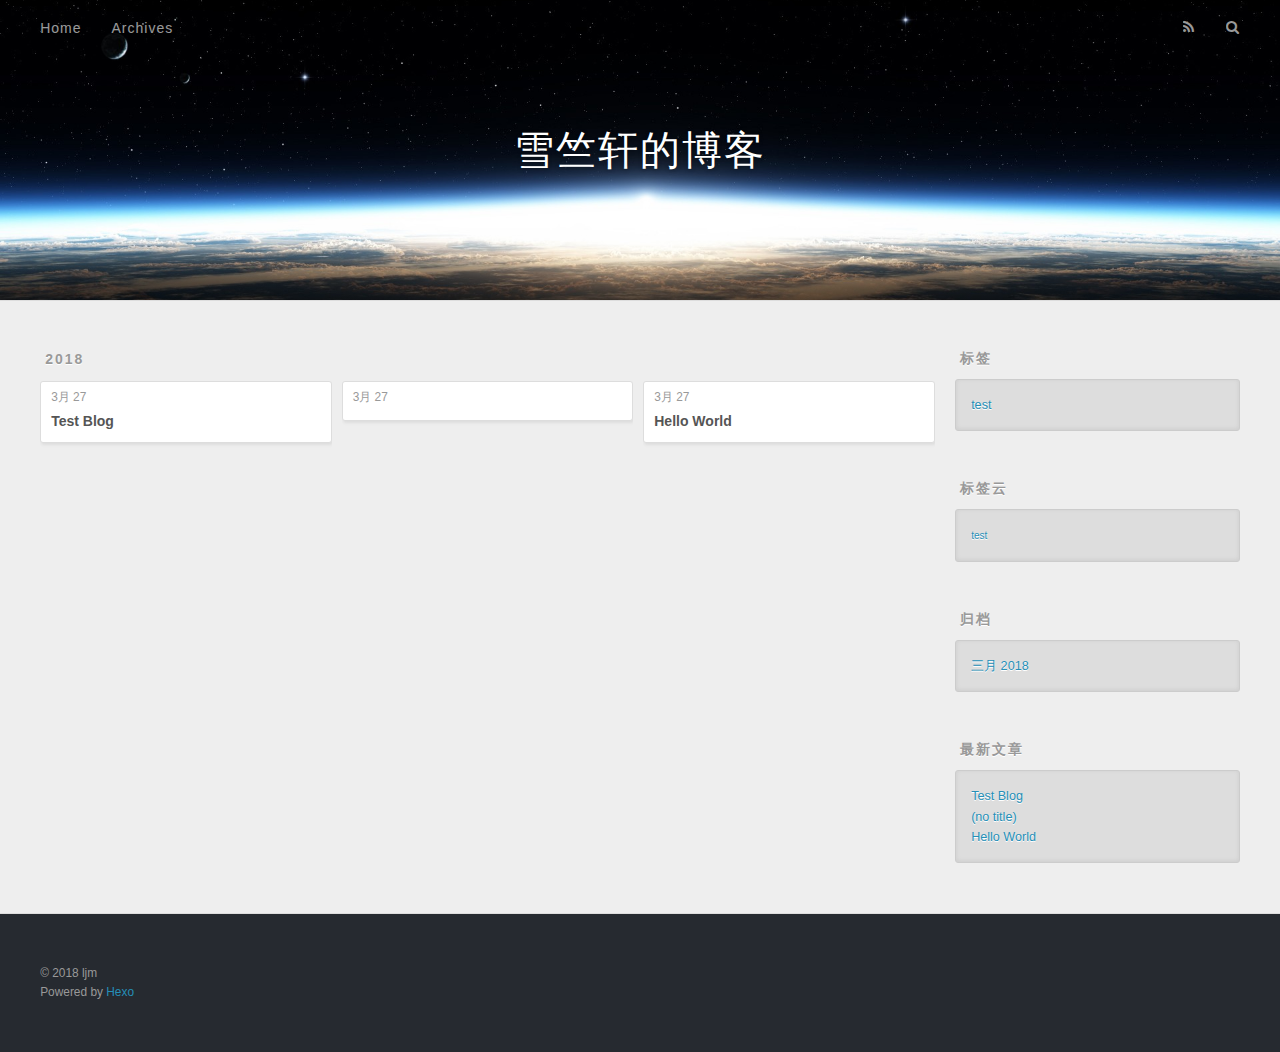
==== archives/index.html @ 61c3f792 "Site updated: 2018-03-27 23:18:01" ====
<!DOCTYPE html>
<html>
<head>
  <meta charset="utf-8">
  

  
  <title>归档 | 雪竺轩的博客</title>
  <meta name="viewport" content="width=device-width, initial-scale=1, maximum-scale=1">
  <meta name="description" content="朝着阳光走，刺眼，确是对的方向。">
<meta property="og:type" content="website">
<meta property="og:title" content="雪竺轩的博客">
<meta property="og:url" content="http://yoursite.com/archives/index.html">
<meta property="og:site_name" content="雪竺轩的博客">
<meta property="og:description" content="朝着阳光走，刺眼，确是对的方向。">
<meta property="og:locale" content="zh-CN">
<meta name="twitter:card" content="summary">
<meta name="twitter:title" content="雪竺轩的博客">
<meta name="twitter:description" content="朝着阳光走，刺眼，确是对的方向。">
  
    <link rel="alternate" href="/atom.xml" title="雪竺轩的博客" type="application/atom+xml">
  
  
    <link rel="icon" href="/favicon.png">
  
  
    <link href="//fonts.googleapis.com/css?family=Source+Code+Pro" rel="stylesheet" type="text/css">
  
  <link rel="stylesheet" href="/css/style.css">
</head>

<body>
  <div id="container">
    <div id="wrap">
      <header id="header">
  <div id="banner"></div>
  <div id="header-outer" class="outer">
    <div id="header-title" class="inner">
      <h1 id="logo-wrap">
        <a href="/" id="logo">雪竺轩的博客</a>
      </h1>
      
    </div>
    <div id="header-inner" class="inner">
      <nav id="main-nav">
        <a id="main-nav-toggle" class="nav-icon"></a>
        
          <a class="main-nav-link" href="/">Home</a>
        
          <a class="main-nav-link" href="/archives">Archives</a>
        
      </nav>
      <nav id="sub-nav">
        
          <a id="nav-rss-link" class="nav-icon" href="/atom.xml" title="RSS Feed"></a>
        
        <a id="nav-search-btn" class="nav-icon" title="搜索"></a>
      </nav>
      <div id="search-form-wrap">
        <form action="//google.com/search" method="get" accept-charset="UTF-8" class="search-form"><input type="search" name="q" class="search-form-input" placeholder="Search"><button type="submit" class="search-form-submit">&#xF002;</button><input type="hidden" name="sitesearch" value="http://yoursite.com"></form>
      </div>
    </div>
  </div>
</header>
      <div class="outer">
        <section id="main">
  
  
    
    
      
      
      <section class="archives-wrap">
        <div class="archive-year-wrap">
          <a href="/archives/2018" class="archive-year">2018</a>
        </div>
        <div class="archives">
    
    <article class="archive-article archive-type-“test">
  <div class="archive-article-inner">
    <header class="archive-article-header">
      <a href="/2018/03/27/Test Blog/" class="archive-article-date">
  <time datetime="2018-03-27T15:13:10.000Z" itemprop="datePublished">3月 27</time>
</a>
      
  
    <h1 itemprop="name">
      <a class="archive-article-title" href="/2018/03/27/Test Blog/">Test Blog</a>
    </h1>
  

    </header>
  </div>
</article>
  
    
    
    <article class="archive-article archive-type-post">
  <div class="archive-article-inner">
    <header class="archive-article-header">
      <a href="/2018/03/27/我的博客/" class="archive-article-date">
  <time datetime="2018-03-27T06:27:47.961Z" itemprop="datePublished">3月 27</time>
</a>
      
    </header>
  </div>
</article>
  
    
    
    <article class="archive-article archive-type-post">
  <div class="archive-article-inner">
    <header class="archive-article-header">
      <a href="/2018/03/27/hello-world/" class="archive-article-date">
  <time datetime="2018-03-27T06:04:50.176Z" itemprop="datePublished">3月 27</time>
</a>
      
  
    <h1 itemprop="name">
      <a class="archive-article-title" href="/2018/03/27/hello-world/">Hello World</a>
    </h1>
  

    </header>
  </div>
</article>
  
  
    </div></section>
  


</section>
        
          <aside id="sidebar">
  
    

  
    
  <div class="widget-wrap">
    <h3 class="widget-title">标签</h3>
    <div class="widget">
      <ul class="tag-list"><li class="tag-list-item"><a class="tag-list-link" href="/tags/test/">test</a></li></ul>
    </div>
  </div>


  
    
  <div class="widget-wrap">
    <h3 class="widget-title">标签云</h3>
    <div class="widget tagcloud">
      <a href="/tags/test/" style="font-size: 10px;">test</a>
    </div>
  </div>

  
    
  <div class="widget-wrap">
    <h3 class="widget-title">归档</h3>
    <div class="widget">
      <ul class="archive-list"><li class="archive-list-item"><a class="archive-list-link" href="/archives/2018/03/">三月 2018</a></li></ul>
    </div>
  </div>


  
    
  <div class="widget-wrap">
    <h3 class="widget-title">最新文章</h3>
    <div class="widget">
      <ul>
        
          <li>
            <a href="/2018/03/27/Test Blog/">Test Blog</a>
          </li>
        
          <li>
            <a href="/2018/03/27/我的博客/">(no title)</a>
          </li>
        
          <li>
            <a href="/2018/03/27/hello-world/">Hello World</a>
          </li>
        
      </ul>
    </div>
  </div>

  
</aside>
        
      </div>
      <footer id="footer">
  
  <div class="outer">
    <div id="footer-info" class="inner">
      &copy; 2018 ljm<br>
      Powered by <a href="http://hexo.io/" target="_blank">Hexo</a>
    </div>
  </div>
</footer>
    </div>
    <nav id="mobile-nav">
  
    <a href="/" class="mobile-nav-link">Home</a>
  
    <a href="/archives" class="mobile-nav-link">Archives</a>
  
</nav>
    

<script src="//ajax.googleapis.com/ajax/libs/jquery/2.0.3/jquery.min.js"></script>


  <link rel="stylesheet" href="/fancybox/jquery.fancybox.css">
  <script src="/fancybox/jquery.fancybox.pack.js"></script>


<script src="/js/script.js"></script>



  </div>
</body>
</html>
---- css/style.css ----
body {
  width: 100%;
}
body:before,
body:after {
  content: "";
  display: table;
}
body:after {
  clear: both;
}
html,
body,
div,
span,
applet,
object,
iframe,
h1,
h2,
h3,
h4,
h5,
h6,
p,
blockquote,
pre,
a,
abbr,
acronym,
address,
big,
cite,
code,
del,
dfn,
em,
img,
ins,
kbd,
q,
s,
samp,
small,
strike,
strong,
sub,
sup,
tt,
var,
dl,
dt,
dd,
ol,
ul,
li,
fieldset,
form,
label,
legend,
table,
caption,
tbody,
tfoot,
thead,
tr,
th,
td {
  margin: 0;
  padding: 0;
  border: 0;
  outline: 0;
  font-weight: inherit;
  font-style: inherit;
  font-family: inherit;
  font-size: 100%;
  vertical-align: baseline;
}
body {
  line-height: 1;
  color: #000;
  background: #fff;
}
ol,
ul {
  list-style: none;
}
table {
  border-collapse: separate;
  border-spacing: 0;
  vertical-align: middle;
}
caption,
th,
td {
  text-align: left;
  font-weight: normal;
  vertical-align: middle;
}
a img {
  border: none;
}
input,
button {
  margin: 0;
  padding: 0;
}
input::-moz-focus-inner,
button::-moz-focus-inner {
  border: 0;
  padding: 0;
}
@font-face {
  font-family: FontAwesome;
  font-style: normal;
  font-weight: normal;
  src: url("fonts/fontawesome-webfont.eot?v=#4.0.3");
  src: url("fonts/fontawesome-webfont.eot?#iefix&v=#4.0.3") format("embedded-opentype"), url("fonts/fontawesome-webfont.woff?v=#4.0.3") format("woff"), url("fonts/fontawesome-webfont.ttf?v=#4.0.3") format("truetype"), url("fonts/fontawesome-webfont.svg#fontawesomeregular?v=#4.0.3") format("svg");
}
html,
body,
#container {
  height: 100%;
}
body {
  background: #eee;
  font: 14px -apple-system, BlinkMacSystemFont, "Segoe UI", "Roboto", "Oxygen", "Ubuntu", "Cantarell", "Fira Sans", "Droid Sans", "Helvetica Neue", sans-serif;
  -webkit-text-size-adjust: 100%;
}
.outer {
  max-width: 1220px;
  margin: 0 auto;
  padding: 0 20px;
}
.outer:before,
.outer:after {
  content: "";
  display: table;
}
.outer:after {
  clear: both;
}
.inner {
  display: inline;
  float: left;
  width: 98.33333333333333%;
  margin: 0 0.833333333333333%;
}
.left,
.alignleft {
  float: left;
}
.right,
.alignright {
  float: right;
}
.clear {
  clear: both;
}
#container {
  position: relative;
}
.mobile-nav-on {
  overflow: hidden;
}
#wrap {
  height: 100%;
  width: 100%;
  position: absolute;
  top: 0;
  left: 0;
  -webkit-transition: 0.2s ease-out;
  -moz-transition: 0.2s ease-out;
  -ms-transition: 0.2s ease-out;
  transition: 0.2s ease-out;
  z-index: 1;
  background: #eee;
}
.mobile-nav-on #wrap {
  left: 280px;
}
@media screen and (min-width: 768px) {
  #main {
    display: inline;
    float: left;
    width: 73.33333333333333%;
    margin: 0 0.833333333333333%;
  }
}
.article-date,
.article-category-link,
.archive-year,
.widget-title {
  text-decoration: none;
  text-transform: uppercase;
  letter-spacing: 2px;
  color: #999;
  margin-bottom: 1em;
  margin-left: 5px;
  line-height: 1em;
  text-shadow: 0 1px #fff;
  font-weight: bold;
}
.article-inner,
.archive-article-inner {
  background: #fff;
  -webkit-box-shadow: 1px 2px 3px #ddd;
  box-shadow: 1px 2px 3px #ddd;
  border: 1px solid #ddd;
  border-radius: 3px;
}
.article-entry h1,
.widget h1 {
  font-size: 2em;
}
.article-entry h2,
.widget h2 {
  font-size: 1.5em;
}
.article-entry h3,
.widget h3 {
  font-size: 1.3em;
}
.article-entry h4,
.widget h4 {
  font-size: 1.2em;
}
.article-entry h5,
.widget h5 {
  font-size: 1em;
}
.article-entry h6,
.widget h6 {
  font-size: 1em;
  color: #999;
}
.article-entry hr,
.widget hr {
  border: 1px dashed #ddd;
}
.article-entry strong,
.widget strong {
  font-weight: bold;
}
.article-entry em,
.widget em,
.article-entry cite,
.widget cite {
  font-style: italic;
}
.article-entry sup,
.widget sup,
.article-entry sub,
.widget sub {
  font-size: 0.75em;
  line-height: 0;
  position: relative;
  vertical-align: baseline;
}
.article-entry sup,
.widget sup {
  top: -0.5em;
}
.article-entry sub,
.widget sub {
  bottom: -0.2em;
}
.article-entry small,
.widget small {
  font-size: 0.85em;
}
.article-entry acronym,
.widget acronym,
.article-entry abbr,
.widget abbr {
  border-bottom: 1px dotted;
}
.article-entry ul,
.widget ul,
.article-entry ol,
.widget ol,
.article-entry dl,
.widget dl {
  margin: 0 20px;
  line-height: 1.6em;
}
.article-entry ul ul,
.widget ul ul,
.article-entry ol ul,
.widget ol ul,
.article-entry ul ol,
.widget ul ol,
.article-entry ol ol,
.widget ol ol {
  margin-top: 0;
  margin-bottom: 0;
}
.article-entry ul,
.widget ul {
  list-style: disc;
}
.article-entry ol,
.widget ol {
  list-style: decimal;
}
.article-entry dt,
.widget dt {
  font-weight: bold;
}
#header {
  height: 300px;
  position: relative;
  border-bottom: 1px solid #ddd;
}
#header:before,
#header:after {
  content: "";
  position: absolute;
  left: 0;
  right: 0;
  height: 40px;
}
#header:before {
  top: 0;
  background: -webkit-linear-gradient(rgba(0,0,0,0.2), transparent);
  background: -moz-linear-gradient(rgba(0,0,0,0.2), transparent);
  background: -ms-linear-gradient(rgba(0,0,0,0.2), transparent);
  background: linear-gradient(rgba(0,0,0,0.2), transparent);
}
#header:after {
  bottom: 0;
  background: -webkit-linear-gradient(transparent, rgba(0,0,0,0.2));
  background: -moz-linear-gradient(transparent, rgba(0,0,0,0.2));
  background: -ms-linear-gradient(transparent, rgba(0,0,0,0.2));
  background: linear-gradient(transparent, rgba(0,0,0,0.2));
}
#header-outer {
  height: 100%;
  position: relative;
}
#header-inner {
  position: relative;
  overflow: hidden;
}
#banner {
  position: absolute;
  top: 0;
  left: 0;
  width: 100%;
  height: 100%;
  background: url("images/banner.jpg") center #000;
  -webkit-background-size: cover;
  -moz-background-size: cover;
  background-size: cover;
  z-index: -1;
}
#header-title {
  text-align: center;
  height: 40px;
  position: absolute;
  top: 50%;
  left: 0;
  margin-top: -20px;
}
#logo,
#subtitle {
  text-decoration: none;
  color: #fff;
  font-weight: 300;
  text-shadow: 0 1px 4px rgba(0,0,0,0.3);
}
#logo {
  font-size: 40px;
  line-height: 40px;
  letter-spacing: 2px;
}
#subtitle {
  font-size: 16px;
  line-height: 16px;
  letter-spacing: 1px;
}
#subtitle-wrap {
  margin-top: 16px;
}
#main-nav {
  float: left;
  margin-left: -15px;
}
.nav-icon,
.main-nav-link {
  float: left;
  color: #fff;
  opacity: 0.6;
  text-decoration: none;
  text-shadow: 0 1px rgba(0,0,0,0.2);
  -webkit-transition: opacity 0.2s;
  -moz-transition: opacity 0.2s;
  -ms-transition: opacity 0.2s;
  transition: opacity 0.2s;
  display: block;
  padding: 20px 15px;
}
.nav-icon:hover,
.main-nav-link:hover {
  opacity: 1;
}
.nav-icon {
  font-family: FontAwesome;
  text-align: center;
  font-size: 14px;
  width: 14px;
  height: 14px;
  padding: 20px 15px;
  position: relative;
  cursor: pointer;
}
.main-nav-link {
  font-weight: 300;
  letter-spacing: 1px;
}
@media screen and (max-width: 479px) {
  .main-nav-link {
    display: none;
  }
}
#main-nav-toggle {
  display: none;
}
#main-nav-toggle:before {
  content: "\f0c9";
}
@media screen and (max-width: 479px) {
  #main-nav-toggle {
    display: block;
  }
}
#sub-nav {
  float: right;
  margin-right: -15px;
}
#nav-rss-link:before {
  content: "\f09e";
}
#nav-search-btn:before {
  content: "\f002";
}
#search-form-wrap {
  position: absolute;
  top: 15px;
  width: 150px;
  height: 30px;
  right: -150px;
  opacity: 0;
  -webkit-transition: 0.2s ease-out;
  -moz-transition: 0.2s ease-out;
  -ms-transition: 0.2s ease-out;
  transition: 0.2s ease-out;
}
#search-form-wrap.on {
  opacity: 1;
  right: 0;
}
@media screen and (max-width: 479px) {
  #search-form-wrap {
    width: 100%;
    right: -100%;
  }
}
.search-form {
  position: absolute;
  top: 0;
  left: 0;
  right: 0;
  background: #fff;
  padding: 5px 15px;
  border-radius: 15px;
  -webkit-box-shadow: 0 0 10px rgba(0,0,0,0.3);
  box-shadow: 0 0 10px rgba(0,0,0,0.3);
}
.search-form-input {
  border: none;
  background: none;
  color: #555;
  width: 100%;
  font: 13px -apple-system, BlinkMacSystemFont, "Segoe UI", "Roboto", "Oxygen", "Ubuntu", "Cantarell", "Fira Sans", "Droid Sans", "Helvetica Neue", sans-serif;
  outline: none;
}
.search-form-input::-webkit-search-results-decoration,
.search-form-input::-webkit-search-cancel-button {
  -webkit-appearance: none;
}
.search-form-submit {
  position: absolute;
  top: 50%;
  right: 10px;
  margin-top: -7px;
  font: 13px FontAwesome;
  border: none;
  background: none;
  color: #bbb;
  cursor: pointer;
}
.search-form-submit:hover,
.search-form-submit:focus {
  color: #777;
}
.article {
  margin: 50px 0;
}
.article-inner {
  overflow: hidden;
}
.article-meta:before,
.article-meta:after {
  content: "";
  display: table;
}
.article-meta:after {
  clear: both;
}
.article-date {
  float: left;
}
.article-category {
  float: left;
  line-height: 1em;
  color: #ccc;
  text-shadow: 0 1px #fff;
  margin-left: 8px;
}
.article-category:before {
  content: "\2022";
}
.article-category-link {
  margin: 0 12px 1em;
}
.article-header {
  padding: 20px 20px 0;
}
.article-title {
  text-decoration: none;
  font-size: 2em;
  font-weight: bold;
  color: #555;
  line-height: 1.1em;
  -webkit-transition: color 0.2s;
  -moz-transition: color 0.2s;
  -ms-transition: color 0.2s;
  transition: color 0.2s;
}
a.article-title:hover {
  color: #258fb8;
}
.article-entry {
  color: #555;
  padding: 0 20px;
}
.article-entry:before,
.article-entry:after {
  content: "";
  display: table;
}
.article-entry:after {
  clear: both;
}
.article-entry p,
.article-entry table {
  line-height: 1.6em;
  margin: 1.6em 0;
}
.article-entry h1,
.article-entry h2,
.article-entry h3,
.article-entry h4,
.article-entry h5,
.article-entry h6 {
  font-weight: bold;
}
.article-entry h1,
.article-entry h2,
.article-entry h3,
.article-entry h4,
.article-entry h5,
.article-entry h6 {
  line-height: 1.1em;
  margin: 1.1em 0;
}
.article-entry a {
  color: #258fb8;
  text-decoration: none;
}
.article-entry a:hover {
  text-decoration: underline;
}
.article-entry ul,
.article-entry ol,
.article-entry dl {
  margin-top: 1.6em;
  margin-bottom: 1.6em;
}
.article-entry img,
.article-entry video {
  max-width: 100%;
  height: auto;
  display: block;
  margin: auto;
}
.article-entry iframe {
  border: none;
}
.article-entry table {
  width: 100%;
  border-collapse: collapse;
  border-spacing: 0;
}
.article-entry th {
  font-weight: bold;
  border-bottom: 3px solid #ddd;
  padding-bottom: 0.5em;
}
.article-entry td {
  border-bottom: 1px solid #ddd;
  padding: 10px 0;
}
.article-entry blockquote {
  font-family: Georgia, "Times New Roman", serif;
  font-size: 1.4em;
  margin: 1.6em 20px;
  text-align: center;
}
.article-entry blockquote footer {
  font-size: 14px;
  margin: 1.6em 0;
  font-family: -apple-system, BlinkMacSystemFont, "Segoe UI", "Roboto", "Oxygen", "Ubuntu", "Cantarell", "Fira Sans", "Droid Sans", "Helvetica Neue", sans-serif;
}
.article-entry blockquote footer cite:before {
  content: "—";
  padding: 0 0.5em;
}
.article-entry .pullquote {
  text-align: left;
  width: 45%;
  margin: 0;
}
.article-entry .pullquote.left {
  margin-left: 0.5em;
  margin-right: 1em;
}
.article-entry .pullquote.right {
  margin-right: 0.5em;
  margin-left: 1em;
}
.article-entry .caption {
  color: #999;
  display: block;
  font-size: 0.9em;
  margin-top: 0.5em;
  position: relative;
  text-align: center;
}
.article-entry .video-container {
  position: relative;
  padding-top: 56.25%;
  height: 0;
  overflow: hidden;
}
.article-entry .video-container iframe,
.article-entry .video-container object,
.article-entry .video-container embed {
  position: absolute;
  top: 0;
  left: 0;
  width: 100%;
  height: 100%;
  margin-top: 0;
}
.article-more-link a {
  display: inline-block;
  line-height: 1em;
  padding: 6px 15px;
  border-radius: 15px;
  background: #eee;
  color: #999;
  text-shadow: 0 1px #fff;
  text-decoration: none;
}
.article-more-link a:hover {
  background: #258fb8;
  color: #fff;
  text-decoration: none;
  text-shadow: 0 1px #1e7293;
}
.article-footer {
  font-size: 0.85em;
  line-height: 1.6em;
  border-top: 1px solid #ddd;
  padding-top: 1.6em;
  margin: 0 20px 20px;
}
.article-footer:before,
.article-footer:after {
  content: "";
  display: table;
}
.article-footer:after {
  clear: both;
}
.article-footer a {
  color: #999;
  text-decoration: none;
}
.article-footer a:hover {
  color: #555;
}
.article-tag-list-item {
  float: left;
  margin-right: 10px;
}
.article-tag-list-link:before {
  content: "#";
}
.article-comment-link {
  float: right;
}
.article-comment-link:before {
  content: "\f075";
  font-family: FontAwesome;
  padding-right: 8px;
}
.article-share-link {
  cursor: pointer;
  float: right;
  margin-left: 20px;
}
.article-share-link:before {
  content: "\f064";
  font-family: FontAwesome;
  padding-right: 6px;
}
#article-nav {
  position: relative;
}
#article-nav:before,
#article-nav:after {
  content: "";
  display: table;
}
#article-nav:after {
  clear: both;
}
@media screen and (min-width: 768px) {
  #article-nav {
    margin: 50px 0;
  }
  #article-nav:before {
    width: 8px;
    height: 8px;
    position: absolute;
    top: 50%;
    left: 50%;
    margin-top: -4px;
    margin-left: -4px;
    content: "";
    border-radius: 50%;
    background: #ddd;
    -webkit-box-shadow: 0 1px 2px #fff;
    box-shadow: 0 1px 2px #fff;
  }
}
.article-nav-link-wrap {
  text-decoration: none;
  text-shadow: 0 1px #fff;
  color: #999;
  -webkit-box-sizing: border-box;
  -moz-box-sizing: border-box;
  box-sizing: border-box;
  margin-top: 50px;
  text-align: center;
  display: block;
}
.article-nav-link-wrap:hover {
  color: #555;
}
@media screen and (min-width: 768px) {
  .article-nav-link-wrap {
    width: 50%;
    margin-top: 0;
  }
}
@media screen and (min-width: 768px) {
  #article-nav-newer {
    float: left;
    text-align: right;
    padding-right: 20px;
  }
}
@media screen and (min-width: 768px) {
  #article-nav-older {
    float: right;
    text-align: left;
    padding-left: 20px;
  }
}
.article-nav-caption {
  text-transform: uppercase;
  letter-spacing: 2px;
  color: #ddd;
  line-height: 1em;
  font-weight: bold;
}
#article-nav-newer .article-nav-caption {
  margin-right: -2px;
}
.article-nav-title {
  font-size: 0.85em;
  line-height: 1.6em;
  margin-top: 0.5em;
}
.article-share-box {
  position: absolute;
  display: none;
  background: #fff;
  -webkit-box-shadow: 1px 2px 10px rgba(0,0,0,0.2);
  box-shadow: 1px 2px 10px rgba(0,0,0,0.2);
  border-radius: 3px;
  margin-left: -145px;
  overflow: hidden;
  z-index: 1;
}
.article-share-box.on {
  display: block;
}
.article-share-input {
  width: 100%;
  background: none;
  -webkit-box-sizing: border-box;
  -moz-box-sizing: border-box;
  box-sizing: border-box;
  font: 14px -apple-system, BlinkMacSystemFont, "Segoe UI", "Roboto", "Oxygen", "Ubuntu", "Cantarell", "Fira Sans", "Droid Sans", "Helvetica Neue", sans-serif;
  padding: 0 15px;
  color: #555;
  outline: none;
  border: 1px solid #ddd;
  border-radius: 3px 3px 0 0;
  height: 36px;
  line-height: 36px;
}
.article-share-links {
  background: #eee;
}
.article-share-links:before,
.article-share-links:after {
  content: "";
  display: table;
}
.article-share-links:after {
  clear: both;
}
.article-share-twitter,
.article-share-facebook,
.article-share-pinterest,
.article-share-google {
  width: 50px;
  height: 36px;
  display: block;
  float: left;
  position: relative;
  color: #999;
  text-shadow: 0 1px #fff;
}
.article-share-twitter:before,
.article-share-facebook:before,
.article-share-pinterest:before,
.article-share-google:before {
  font-size: 20px;
  font-family: FontAwesome;
  width: 20px;
  height: 20px;
  position: absolute;
  top: 50%;
  left: 50%;
  margin-top: -10px;
  margin-left: -10px;
  text-align: center;
}
.article-share-twitter:hover,
.article-share-facebook:hover,
.article-share-pinterest:hover,
.article-share-google:hover {
  color: #fff;
}
.article-share-twitter:before {
  content: "\f099";
}
.article-share-twitter:hover {
  background: #00aced;
  text-shadow: 0 1px #008abe;
}
.article-share-facebook:before {
  content: "\f09a";
}
.article-share-facebook:hover {
  background: #3b5998;
  text-shadow: 0 1px #2f477a;
}
.article-share-pinterest:before {
  content: "\f0d2";
}
.article-share-pinterest:hover {
  background: #cb2027;
  text-shadow: 0 1px #a21a1f;
}
.article-share-google:before {
  content: "\f0d5";
}
.article-share-google:hover {
  background: #dd4b39;
  text-shadow: 0 1px #be3221;
}
.article-gallery {
  background: #000;
  position: relative;
}
.article-gallery-photos {
  position: relative;
  overflow: hidden;
}
.article-gallery-img {
  display: none;
  max-width: 100%;
}
.article-gallery-img:first-child {
  display: block;
}
.article-gallery-img.loaded {
  position: absolute;
  display: block;
}
.article-gallery-img img {
  display: block;
  max-width: 100%;
  margin: 0 auto;
}
#comments {
  background: #fff;
  -webkit-box-shadow: 1px 2px 3px #ddd;
  box-shadow: 1px 2px 3px #ddd;
  padding: 20px;
  border: 1px solid #ddd;
  border-radius: 3px;
  margin: 50px 0;
}
#comments a {
  color: #258fb8;
}
.archives-wrap {
  margin: 50px 0;
}
.archives:before,
.archives:after {
  content: "";
  display: table;
}
.archives:after {
  clear: both;
}
.archive-year-wrap {
  margin-bottom: 1em;
}
.archives {
  -webkit-column-gap: 10px;
  -moz-column-gap: 10px;
  column-gap: 10px;
}
@media screen and (min-width: 480px) and (max-width: 767px) {
  .archives {
    -webkit-column-count: 2;
    -moz-column-count: 2;
    column-count: 2;
  }
}
@media screen and (min-width: 768px) {
  .archives {
    -webkit-column-count: 3;
    -moz-column-count: 3;
    column-count: 3;
  }
}
.archive-article {
  -webkit-column-break-inside: avoid;
  page-break-inside: avoid;
  overflow: hidden;
  break-inside: avoid-column;
}
.archive-article-inner {
  padding: 10px;
  margin-bottom: 15px;
}
.archive-article-title {
  text-decoration: none;
  font-weight: bold;
  color: #555;
  -webkit-transition: color 0.2s;
  -moz-transition: color 0.2s;
  -ms-transition: color 0.2s;
  transition: color 0.2s;
  line-height: 1.6em;
}
.archive-article-title:hover {
  color: #258fb8;
}
.archive-article-footer {
  margin-top: 1em;
}
.archive-article-date {
  color: #999;
  text-decoration: none;
  font-size: 0.85em;
  line-height: 1em;
  margin-bottom: 0.5em;
  display: block;
}
#page-nav {
  margin: 50px auto;
  background: #fff;
  -webkit-box-shadow: 1px 2px 3px #ddd;
  box-shadow: 1px 2px 3px #ddd;
  border: 1px solid #ddd;
  border-radius: 3px;
  text-align: center;
  color: #999;
  overflow: hidden;
}
#page-nav:before,
#page-nav:after {
  content: "";
  display: table;
}
#page-nav:after {
  clear: both;
}
#page-nav a,
#page-nav span {
  padding: 10px 20px;
  line-height: 1;
  height: 2ex;
}
#page-nav a {
  color: #999;
  text-decoration: none;
}
#page-nav a:hover {
  background: #999;
  color: #fff;
}
#page-nav .prev {
  float: left;
}
#page-nav .next {
  float: right;
}
#page-nav .page-number {
  display: inline-block;
}
@media screen and (max-width: 479px) {
  #page-nav .page-number {
    display: none;
  }
}
#page-nav .current {
  color: #555;
  font-weight: bold;
}
#page-nav .space {
  color: #ddd;
}
#footer {
  background: #262a30;
  padding: 50px 0;
  border-top: 1px solid #ddd;
  color: #999;
}
#footer a {
  color: #258fb8;
  text-decoration: none;
}
#footer a:hover {
  text-decoration: underline;
}
#footer-info {
  line-height: 1.6em;
  font-size: 0.85em;
}
.article-entry pre,
.article-entry .highlight {
  background: #2d2d2d;
  margin: 0 -20px;
  padding: 15px 20px;
  border-style: solid;
  border-color: #ddd;
  border-width: 1px 0;
  overflow: auto;
  color: #ccc;
  line-height: 22.400000000000002px;
}
.article-entry .highlight .gutter pre,
.article-entry .gist .gist-file .gist-data .line-numbers {
  color: #666;
  font-size: 0.85em;
}
.article-entry pre,
.article-entry code {
  font-family: "Source Code Pro", Consolas, Monaco, Menlo, Consolas, monospace;
}
.article-entry code {
  background: #eee;
  text-shadow: 0 1px #fff;
  padding: 0 0.3em;
}
.article-entry pre code {
  background: none;
  text-shadow: none;
  padding: 0;
}
.article-entry .highlight pre {
  border: none;
  margin: 0;
  padding: 0;
}
.article-entry .highlight table {
  margin: 0;
  width: auto;
}
.article-entry .highlight td {
  border: none;
  padding: 0;
}
.article-entry .highlight figcaption {
  font-size: 0.85em;
  color: #999;
  line-height: 1em;
  margin-bottom: 1em;
}
.article-entry .highlight figcaption:before,
.article-entry .highlight figcaption:after {
  content: "";
  display: table;
}
.article-entry .highlight figcaption:after {
  clear: both;
}
.article-entry .highlight figcaption a {
  float: right;
}
.article-entry .highlight .gutter pre {
  text-align: right;
  padding-right: 20px;
}
.article-entry .highlight .line {
  height: 22.400000000000002px;
}
.article-entry .highlight .line.marked {
  background: #515151;
}
.article-entry .gist {
  margin: 0 -20px;
  border-style: solid;
  border-color: #ddd;
  border-width: 1px 0;
  background: #2d2d2d;
  padding: 15px 20px 15px 0;
}
.article-entry .gist .gist-file {
  border: none;
  font-family: "Source Code Pro", Consolas, Monaco, Menlo, Consolas, monospace;
  margin: 0;
}
.article-entry .gist .gist-file .gist-data {
  background: none;
  border: none;
}
.article-entry .gist .gist-file .gist-data .line-numbers {
  background: none;
  border: none;
  padding: 0 20px 0 0;
}
.article-entry .gist .gist-file .gist-data .line-data {
  padding: 0 !important;
}
.article-entry .gist .gist-file .highlight {
  margin: 0;
  padding: 0;
  border: none;
}
.article-entry .gist .gist-file .gist-meta {
  background: #2d2d2d;
  color: #999;
  font: 0.85em -apple-system, BlinkMacSystemFont, "Segoe UI", "Roboto", "Oxygen", "Ubuntu", "Cantarell", "Fira Sans", "Droid Sans", "Helvetica Neue", sans-serif;
  text-shadow: 0 0;
  padding: 0;
  margin-top: 1em;
  margin-left: 20px;
}
.article-entry .gist .gist-file .gist-meta a {
  color: #258fb8;
  font-weight: normal;
}
.article-entry .gist .gist-file .gist-meta a:hover {
  text-decoration: underline;
}
pre .comment,
pre .title {
  color: #999;
}
pre .variable,
pre .attribute,
pre .tag,
pre .regexp,
pre .ruby .constant,
pre .xml .tag .title,
pre .xml .pi,
pre .xml .doctype,
pre .html .doctype,
pre .css .id,
pre .css .class,
pre .css .pseudo {
  color: #f2777a;
}
pre .number,
pre .preprocessor,
pre .built_in,
pre .literal,
pre .params,
pre .constant {
  color: #f99157;
}
pre .class,
pre .ruby .class .title,
pre .css .rules .attribute {
  color: #9c9;
}
pre .string,
pre .value,
pre .inheritance,
pre .header,
pre .ruby .symbol,
pre .xml .cdata {
  color: #9c9;
}
pre .css .hexcolor {
  color: #6cc;
}
pre .function,
pre .python .decorator,
pre .python .title,
pre .ruby .function .title,
pre .ruby .title .keyword,
pre .perl .sub,
pre .javascript .title,
pre .coffeescript .title {
  color: #69c;
}
pre .keyword,
pre .javascript .function {
  color: #c9c;
}
@media screen and (max-width: 479px) {
  #mobile-nav {
    position: absolute;
    top: 0;
    left: 0;
    width: 280px;
    height: 100%;
    background: #191919;
    border-right: 1px solid #fff;
  }
}
@media screen and (max-width: 479px) {
  .mobile-nav-link {
    display: block;
    color: #999;
    text-decoration: none;
    padding: 15px 20px;
    font-weight: bold;
  }
  .mobile-nav-link:hover {
    color: #fff;
  }
}
@media screen and (min-width: 768px) {
  #sidebar {
    display: inline;
    float: left;
    width: 23.333333333333332%;
    margin: 0 0.833333333333333%;
  }
}
.widget-wrap {
  margin: 50px 0;
}
.widget {
  color: #777;
  text-shadow: 0 1px #fff;
  background: #ddd;
  -webkit-box-shadow: 0 -1px 4px #ccc inset;
  box-shadow: 0 -1px 4px #ccc inset;
  border: 1px solid #ccc;
  padding: 15px;
  border-radius: 3px;
}
.widget a {
  color: #258fb8;
  text-decoration: none;
}
.widget a:hover {
  text-decoration: underline;
}
.widget ul ul,
.widget ol ul,
.widget dl ul,
.widget ul ol,
.widget ol ol,
.widget dl ol,
.widget ul dl,
.widget ol dl,
.widget dl dl {
  margin-left: 15px;
  list-style: disc;
}
.widget {
  line-height: 1.6em;
  word-wrap: break-word;
  font-size: 0.9em;
}
.widget ul,
.widget ol {
  list-style: none;
  margin: 0;
}
.widget ul ul,
.widget ol ul,
.widget ul ol,
.widget ol ol {
  margin: 0 20px;
}
.widget ul ul,
.widget ol ul {
  list-style: disc;
}
.widget ul ol,
.widget ol ol {
  list-style: decimal;
}
.category-list-count,
.tag-list-count,
.archive-list-count {
  padding-left: 5px;
  color: #999;
  font-size: 0.85em;
}
.category-list-count:before,
.tag-list-count:before,
.archive-list-count:before {
  content: "(";
}
.category-list-count:after,
.tag-list-count:after,
.archive-list-count:after {
  content: ")";
}
.tagcloud a {
  margin-right: 5px;
  display: inline-block;
}
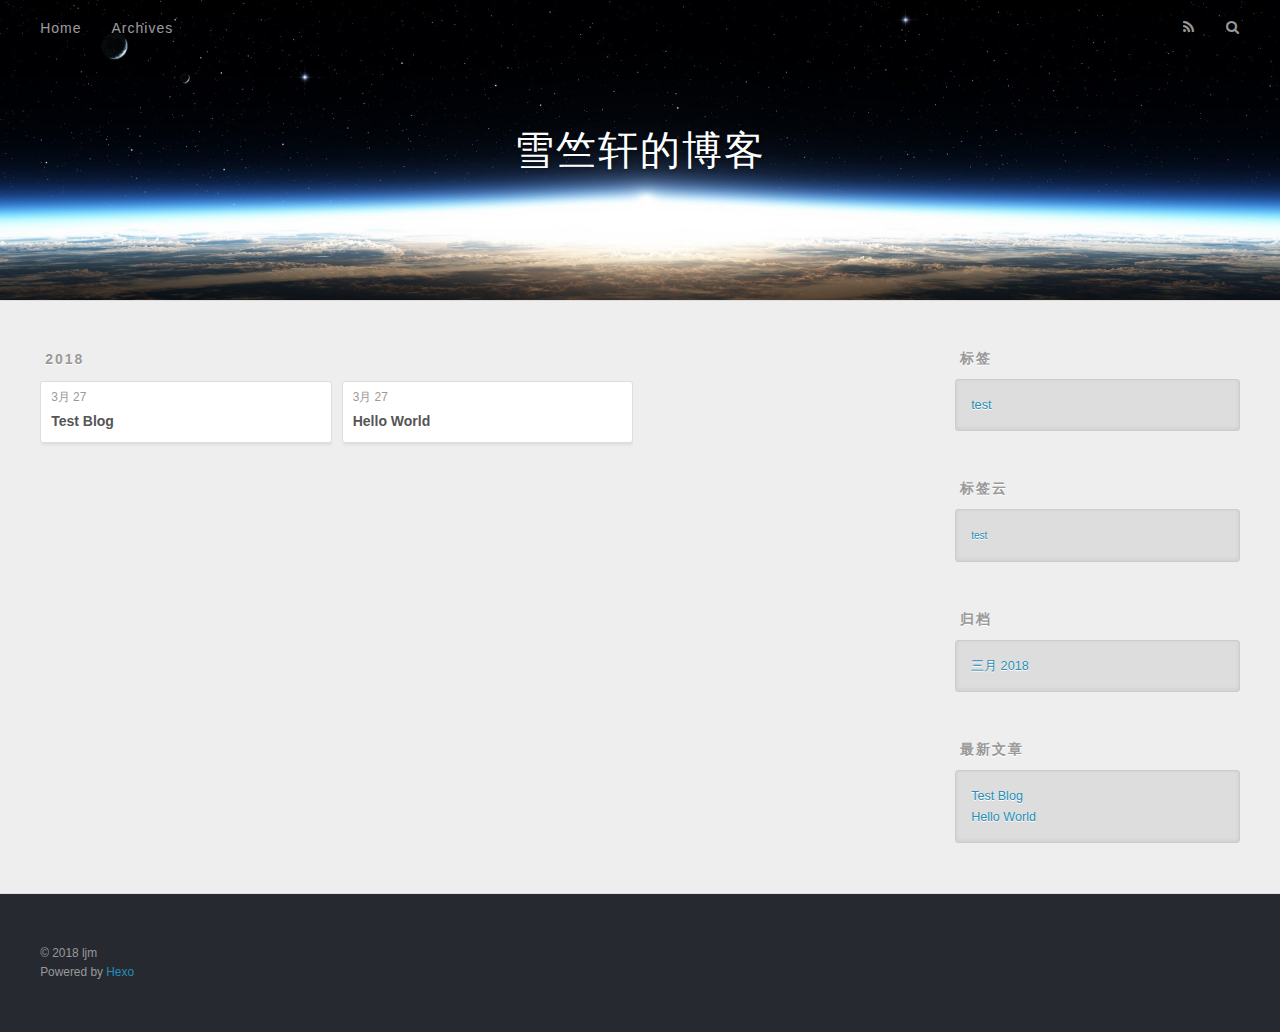
==== commit 78ab62e6: "Site updated: 2018-03-27 23:28:40" ====
--- a/archives/index.html
+++ b/archives/index.html
@@ -98,19 +98,6 @@
     <article class="archive-article archive-type-post">
   <div class="archive-article-inner">
     <header class="archive-article-header">
-      <a href="/2018/03/27/我的博客/" class="archive-article-date">
-  <time datetime="2018-03-27T06:27:47.961Z" itemprop="datePublished">3月 27</time>
-</a>
-      
-    </header>
-  </div>
-</article>
-  
-    
-    
-    <article class="archive-article archive-type-post">
-  <div class="archive-article-inner">
-    <header class="archive-article-header">
       <a href="/2018/03/27/hello-world/" class="archive-article-date">
   <time datetime="2018-03-27T06:04:50.176Z" itemprop="datePublished">3月 27</time>
 </a>
@@ -174,10 +161,6 @@
         
           <li>
             <a href="/2018/03/27/Test Blog/">Test Blog</a>
-          </li>
-        
-          <li>
-            <a href="/2018/03/27/我的博客/">(no title)</a>
           </li>
         
           <li>
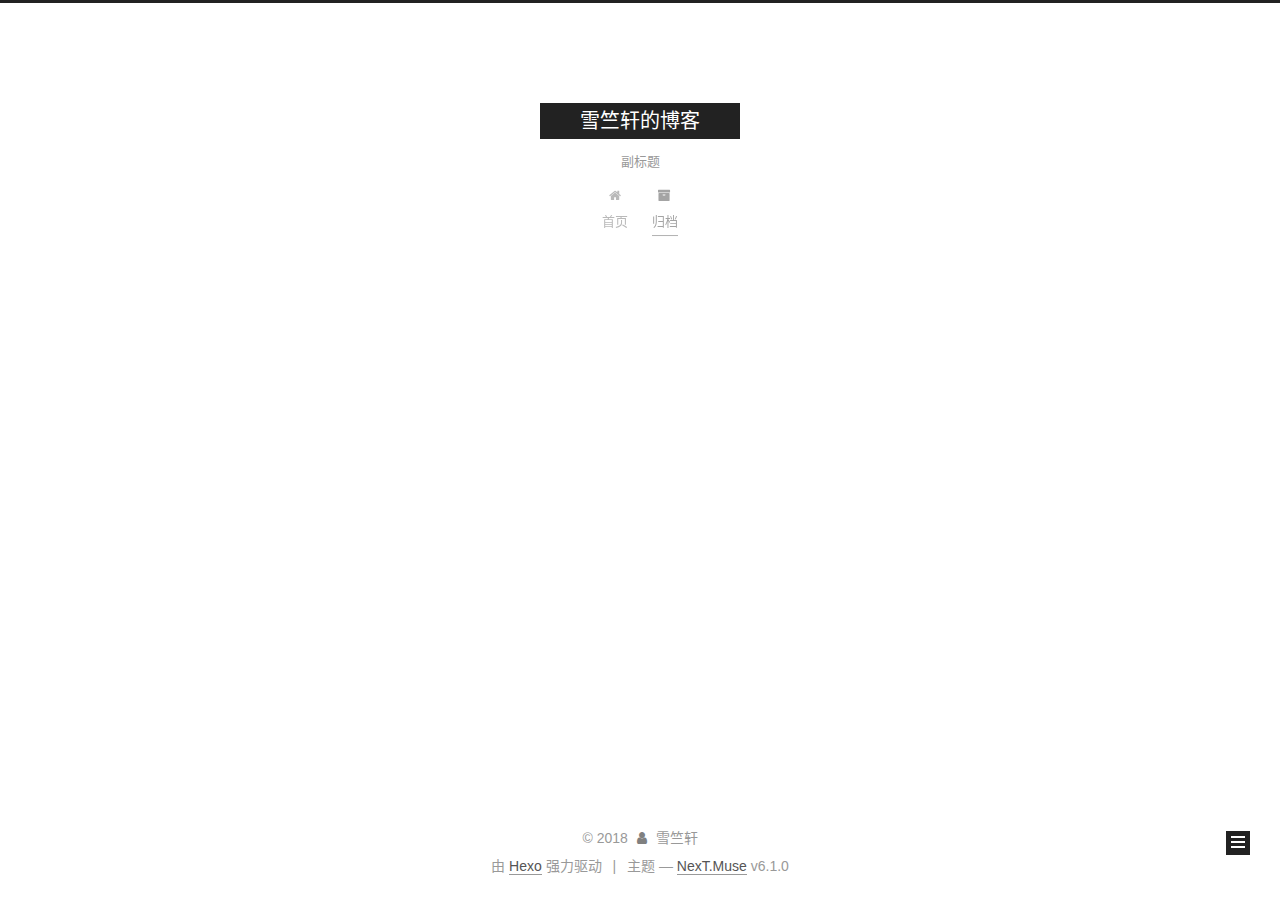
==== commit d56f0752: "Site updated: 2018-08-06 20:38:20" ====
--- a/archives/index.html
+++ b/archives/index.html
@@ -1,13 +1,106 @@
 <!DOCTYPE html>
-<html>
+
+
+
+  
+
+
+<html class="theme-next muse use-motion" lang="zh-CN">
 <head>
-  <meta charset="utf-8">
-  
-
-  
-  <title>归档 | 雪竺轩的博客</title>
-  <meta name="viewport" content="width=device-width, initial-scale=1, maximum-scale=1">
+  <meta charset="UTF-8"/>
+<meta http-equiv="X-UA-Compatible" content="IE=edge" />
+<meta name="viewport" content="width=device-width, initial-scale=1, maximum-scale=2"/>
+<meta name="theme-color" content="#222">
+
+
+
+
+
+
+
+
+
+
+
+
+<meta http-equiv="Cache-Control" content="no-transform" />
+<meta http-equiv="Cache-Control" content="no-siteapp" />
+
+
+
+
+
+
+
+
+
+
+
+
+
+
+
+
+
+
+
+
+
+
+<link href="/lib/font-awesome/css/font-awesome.min.css?v=4.6.2" rel="stylesheet" type="text/css" />
+
+<link href="/css/main.css?v=6.1.0" rel="stylesheet" type="text/css" />
+
+
+  <link rel="apple-touch-icon" sizes="180x180" href="/images/apple-touch-icon-next.png?v=6.1.0">
+
+
+  <link rel="icon" type="image/png" sizes="32x32" href="/images/favicon-32x32-next.png?v=6.1.0">
+
+
+  <link rel="icon" type="image/png" sizes="16x16" href="/images/favicon-16x16-next.png?v=6.1.0">
+
+
+  <link rel="mask-icon" href="/images/logo.svg?v=6.1.0" color="#222">
+
+
+
+
+
+
+
+
+
+<script type="text/javascript" id="hexo.configurations">
+  var NexT = window.NexT || {};
+  var CONFIG = {
+    root: '/',
+    scheme: 'Muse',
+    version: '6.1.0',
+    sidebar: {"position":"left","display":"post","offset":12,"b2t":false,"scrollpercent":false,"onmobile":false},
+    fancybox: false,
+    fastclick: false,
+    lazyload: false,
+    tabs: true,
+    motion: {"enable":true,"async":false,"transition":{"post_block":"fadeIn","post_header":"slideDownIn","post_body":"slideDownIn","coll_header":"slideLeftIn","sidebar":"slideUpIn"}},
+    algolia: {
+      applicationID: '',
+      apiKey: '',
+      indexName: '',
+      hits: {"per_page":10},
+      labels: {"input_placeholder":"Search for Posts","hits_empty":"We didn't find any results for the search: ${query}","hits_stats":"${hits} results found in ${time} ms"}
+    }
+  };
+</script>
+
+
+  
+
+
+
+
   <meta name="description" content="朝着阳光走，刺眼，确是对的方向。">
+<meta name="keywords" content="Python 爬虫 数据分析 数据挖掘 人工智障">
 <meta property="og:type" content="website">
 <meta property="og:title" content="雪竺轩的博客">
 <meta property="og:url" content="http://yoursite.com/archives/index.html">
@@ -17,194 +110,518 @@
 <meta name="twitter:card" content="summary">
 <meta name="twitter:title" content="雪竺轩的博客">
 <meta name="twitter:description" content="朝着阳光走，刺眼，确是对的方向。">
-  
-    <link rel="alternate" href="/atom.xml" title="雪竺轩的博客" type="application/atom+xml">
-  
-  
-    <link rel="icon" href="/favicon.png">
-  
-  
-    <link href="//fonts.googleapis.com/css?family=Source+Code+Pro" rel="stylesheet" type="text/css">
-  
-  <link rel="stylesheet" href="/css/style.css">
+
+
+
+
+
+
+  <link rel="canonical" href="http://yoursite.com/archives/"/>
+
+
+
+<script type="text/javascript" id="page.configurations">
+  CONFIG.page = {
+    sidebar: "",
+  };
+</script>
+
+  <title>归档 | 雪竺轩的博客</title>
+  
+
+
+
+
+
+
+
+
+
+  <noscript>
+  <style type="text/css">
+    .use-motion .motion-element,
+    .use-motion .brand,
+    .use-motion .menu-item,
+    .sidebar-inner,
+    .use-motion .post-block,
+    .use-motion .pagination,
+    .use-motion .comments,
+    .use-motion .post-header,
+    .use-motion .post-body,
+    .use-motion .collection-title { opacity: initial; }
+
+    .use-motion .logo,
+    .use-motion .site-title,
+    .use-motion .site-subtitle {
+      opacity: initial;
+      top: initial;
+    }
+
+    .use-motion {
+      .logo-line-before i { left: initial; }
+      .logo-line-after i { right: initial; }
+    }
+  </style>
+</noscript>
+
 </head>
 
-<body>
-  <div id="container">
-    <div id="wrap">
-      <header id="header">
-  <div id="banner"></div>
-  <div id="header-outer" class="outer">
-    <div id="header-title" class="inner">
-      <h1 id="logo-wrap">
-        <a href="/" id="logo">雪竺轩的博客</a>
-      </h1>
-      
+<body itemscope itemtype="http://schema.org/WebPage" lang="zh-CN">
+
+  
+  
+    
+  
+
+  <div class="container sidebar-position-left page-archive">
+    <div class="headband"></div>
+
+    <header id="header" class="header" itemscope itemtype="http://schema.org/WPHeader">
+      <div class="header-inner"> 
+
+<div class="site-brand-wrapper">
+  <div class="site-meta ">
+    
+
+    <div class="custom-logo-site-title">
+      <a href="/" class="brand" rel="start">
+        <span class="logo-line-before"><i></i></span>
+        <span class="site-title">雪竺轩的博客</span>
+        <span class="logo-line-after"><i></i></span>
+      </a>
     </div>
-    <div id="header-inner" class="inner">
-      <nav id="main-nav">
-        <a id="main-nav-toggle" class="nav-icon"></a>
-        
-          <a class="main-nav-link" href="/">Home</a>
-        
-          <a class="main-nav-link" href="/archives">Archives</a>
-        
-      </nav>
-      <nav id="sub-nav">
-        
-          <a id="nav-rss-link" class="nav-icon" href="/atom.xml" title="RSS Feed"></a>
-        
-        <a id="nav-search-btn" class="nav-icon" title="搜索"></a>
-      </nav>
-      <div id="search-form-wrap">
-        <form action="//google.com/search" method="get" accept-charset="UTF-8" class="search-form"><input type="search" name="q" class="search-form-input" placeholder="Search"><button type="submit" class="search-form-submit">&#xF002;</button><input type="hidden" name="sitesearch" value="http://yoursite.com"></form>
+      
+        <p class="site-subtitle">副标题</p>
+      
+  </div>
+
+  <div class="site-nav-toggle">
+    <button aria-label="切换导航栏">
+      <span class="btn-bar"></span>
+      <span class="btn-bar"></span>
+      <span class="btn-bar"></span>
+    </button>
+  </div>
+</div>
+
+<nav class="site-nav">
+  
+
+  
+    <ul id="menu" class="menu">
+      
+        
+        
+          
+  <li class="menu-item menu-item-home">
+    <a href="/" rel="section">
+      <i class="menu-item-icon fa fa-fw fa-home"></i> <br />首页</a>
+</li>
+
+      
+        
+        
+          
+  <li class="menu-item menu-item-archives">
+    <a href="/archives/" rel="section">
+      <i class="menu-item-icon fa fa-fw fa-archive"></i> <br />归档</a>
+</li>
+
+      
+
+      
+    </ul>
+  
+
+  
+    
+
+  
+
+  
+</nav>
+
+
+  
+
+
+
+ </div>
+    </header>
+
+    
+
+
+    <main id="main" class="main">
+      <div class="main-inner">
+        <div class="content-wrap">
+          
+          <div id="content" class="content">
+            
+
+  
+  
+  
+  <div class="post-block archive">
+    <div id="posts" class="posts-collapse">
+      <span class="archive-move-on"></span>
+
+      
+      <span class="archive-page-counter">
+        
+        
+        
+          
+        
+        嗯..! 目前共计 2 篇日志。 继续努力。
+      </span>
+      
+
+      
+
+        
+        
+        
+
+        
+          
+          <div class="collection-title">
+            <h1 class="archive-year" id="archive-year-2018">2018</h1>
+          </div>
+        
+        
+
+        
+
+  <article class="post post-type-normal" itemscope itemtype="http://schema.org/Article">
+    <header class="post-header">
+
+      <h2 class="post-title">
+        
+            <a class="post-title-link" href="/2018/08/06/雪竺轩测试文章/" itemprop="url">
+              
+                <span itemprop="name">雪竺轩测试文章</span>
+              
+            </a>
+        
+      </h2>
+
+      <div class="post-meta">
+        <time class="post-time" itemprop="dateCreated"
+              datetime="2018-08-06T20:34:53+08:00"
+              content="2018-08-06" >
+          08-06
+        </time>
       </div>
+
+    </header>
+  </article>
+
+
+
+      
+
+        
+        
+        
+
+        
+        
+
+        
+
+  <article class="post post-type-normal" itemscope itemtype="http://schema.org/Article">
+    <header class="post-header">
+
+      <h2 class="post-title">
+        
+            <a class="post-title-link" href="/2018/03/27/hello-world/" itemprop="url">
+              
+                <span itemprop="name">Hello World</span>
+              
+            </a>
+        
+      </h2>
+
+      <div class="post-meta">
+        <time class="post-time" itemprop="dateCreated"
+              datetime="2018-03-27T14:04:50+08:00"
+              content="2018-03-27" >
+          03-27
+        </time>
+      </div>
+
+    </header>
+  </article>
+
+
+
+      
+
     </div>
   </div>
-</header>
-      <div class="outer">
-        <section id="main">
-  
-  
-    
-    
-      
-      
-      <section class="archives-wrap">
-        <div class="archive-year-wrap">
-          <a href="/archives/2018" class="archive-year">2018</a>
+  
+  
+  
+
+  
+
+
+
+          </div>
+          
+
         </div>
-        <div class="archives">
-    
-    <article class="archive-article archive-type-“test">
-  <div class="archive-article-inner">
-    <header class="archive-article-header">
-      <a href="/2018/03/27/Test Blog/" class="archive-article-date">
-  <time datetime="2018-03-27T15:13:10.000Z" itemprop="datePublished">3月 27</time>
-</a>
-      
-  
-    <h1 itemprop="name">
-      <a class="archive-article-title" href="/2018/03/27/Test Blog/">Test Blog</a>
-    </h1>
-  
-
-    </header>
-  </div>
-</article>
-  
-    
-    
-    <article class="archive-article archive-type-post">
-  <div class="archive-article-inner">
-    <header class="archive-article-header">
-      <a href="/2018/03/27/hello-world/" class="archive-article-date">
-  <time datetime="2018-03-27T06:04:50.176Z" itemprop="datePublished">3月 27</time>
-</a>
-      
-  
-    <h1 itemprop="name">
-      <a class="archive-article-title" href="/2018/03/27/hello-world/">Hello World</a>
-    </h1>
-  
-
-    </header>
-  </div>
-</article>
-  
-  
-    </div></section>
-  
-
-
-</section>
-        
-          <aside id="sidebar">
-  
-    
-
-  
-    
-  <div class="widget-wrap">
-    <h3 class="widget-title">标签</h3>
-    <div class="widget">
-      <ul class="tag-list"><li class="tag-list-item"><a class="tag-list-link" href="/tags/test/">test</a></li></ul>
+        
+          
+  
+  <div class="sidebar-toggle">
+    <div class="sidebar-toggle-line-wrap">
+      <span class="sidebar-toggle-line sidebar-toggle-line-first"></span>
+      <span class="sidebar-toggle-line sidebar-toggle-line-middle"></span>
+      <span class="sidebar-toggle-line sidebar-toggle-line-last"></span>
     </div>
   </div>
 
-
-  
-    
-  <div class="widget-wrap">
-    <h3 class="widget-title">标签云</h3>
-    <div class="widget tagcloud">
-      <a href="/tags/test/" style="font-size: 10px;">test</a>
+  <aside id="sidebar" class="sidebar">
+    
+    <div class="sidebar-inner">
+
+      
+
+      
+
+      <section class="site-overview-wrap sidebar-panel sidebar-panel-active">
+        <div class="site-overview">
+          <div class="site-author motion-element" itemprop="author" itemscope itemtype="http://schema.org/Person">
+            
+              <p class="site-author-name" itemprop="name">雪竺轩</p>
+              <p class="site-description motion-element" itemprop="description">朝着阳光走，刺眼，确是对的方向。</p>
+          </div>
+
+          
+            <nav class="site-state motion-element">
+              
+                <div class="site-state-item site-state-posts">
+                
+                  <a href="/archives/">
+                
+                    <span class="site-state-item-count">2</span>
+                    <span class="site-state-item-name">日志</span>
+                  </a>
+                </div>
+              
+
+              
+
+              
+            </nav>
+          
+
+          
+
+          
+
+          
+          
+
+          
+          
+
+          
+            
+          
+          
+
+        </div>
+      </section>
+
+      
+
+      
+
     </div>
+  </aside>
+
+
+        
+      </div>
+    </main>
+
+    <footer id="footer" class="footer">
+      <div class="footer-inner">
+        <div class="copyright">&copy; <span itemprop="copyrightYear">2018</span>
+  <span class="with-love" id="animate"> 
+    <i class="fa fa-user"></i>
+  </span>
+  <span class="author" itemprop="copyrightHolder">雪竺轩</span>
+
+  
+
+  
+</div>
+
+
+
+
+  <div class="powered-by">由 <a class="theme-link" target="_blank" href="https://hexo.io">Hexo</a> 强力驱动</div>
+
+
+
+  <span class="post-meta-divider">|</span>
+
+
+
+  <div class="theme-info">主题 &mdash; <a class="theme-link" target="_blank" href="https://github.com/theme-next/hexo-theme-next">NexT.Muse</a> v6.1.0</div>
+
+
+
+
+        
+
+
+
+
+
+
+
+
+        
+      </div>
+    </footer>
+
+    
+      <div class="back-to-top">
+        <i class="fa fa-arrow-up"></i>
+        
+      </div>
+    
+
+    
+
   </div>
 
   
-    
-  <div class="widget-wrap">
-    <h3 class="widget-title">归档</h3>
-    <div class="widget">
-      <ul class="archive-list"><li class="archive-list-item"><a class="archive-list-link" href="/archives/2018/03/">三月 2018</a></li></ul>
-    </div>
-  </div>
-
-
-  
-    
-  <div class="widget-wrap">
-    <h3 class="widget-title">最新文章</h3>
-    <div class="widget">
-      <ul>
-        
-          <li>
-            <a href="/2018/03/27/Test Blog/">Test Blog</a>
-          </li>
-        
-          <li>
-            <a href="/2018/03/27/hello-world/">Hello World</a>
-          </li>
-        
-      </ul>
-    </div>
-  </div>
-
-  
-</aside>
-        
-      </div>
-      <footer id="footer">
-  
-  <div class="outer">
-    <div id="footer-info" class="inner">
-      &copy; 2018 ljm<br>
-      Powered by <a href="http://hexo.io/" target="_blank">Hexo</a>
-    </div>
-  </div>
-</footer>
-    </div>
-    <nav id="mobile-nav">
-  
-    <a href="/" class="mobile-nav-link">Home</a>
-  
-    <a href="/archives" class="mobile-nav-link">Archives</a>
-  
-</nav>
-    
-
-<script src="//ajax.googleapis.com/ajax/libs/jquery/2.0.3/jquery.min.js"></script>
-
-
-  <link rel="stylesheet" href="/fancybox/jquery.fancybox.css">
-  <script src="/fancybox/jquery.fancybox.pack.js"></script>
-
-
-<script src="/js/script.js"></script>
-
-
-
-  </div>
+
+<script type="text/javascript">
+  if (Object.prototype.toString.call(window.Promise) !== '[object Function]') {
+    window.Promise = null;
+  }
+</script>
+
+
+
+
+
+
+
+
+
+
+
+
+
+
+
+
+
+
+
+
+
+
+
+
+
+
+  
+  
+    <script type="text/javascript" src="/lib/jquery/index.js?v=2.1.3"></script>
+  
+
+  
+  
+    <script type="text/javascript" src="/lib/velocity/velocity.min.js?v=1.2.1"></script>
+  
+
+  
+  
+    <script type="text/javascript" src="/lib/velocity/velocity.ui.min.js?v=1.2.1"></script>
+  
+
+
+  
+
+
+  <script type="text/javascript" src="/js/src/utils.js?v=6.1.0"></script>
+
+  <script type="text/javascript" src="/js/src/motion.js?v=6.1.0"></script>
+
+
+
+  
+  
+
+  
+
+  
+
+
+  <script type="text/javascript" src="/js/src/bootstrap.js?v=6.1.0"></script>
+
+
+
+  
+
+
+
+	
+
+
+
+
+
+  
+
+
+
+
+
+  
+
+
+
+
+
+
+
+
+
+
+  
+
+
+
+
+
+  
+
+  
+
+  
+
+  
+
+  
+  
+
+  
+
+  
+
+  
+
+  
+
 </body>
-</html>+</html>
--- a/css/main.css
+++ b/css/main.css
@@ -0,0 +1,2584 @@
+/* normalize.css v3.0.2 | MIT License | git.io/normalize */
+html {
+  font-family: sans-serif; /* 1 */
+  -ms-text-size-adjust: 100%; /* 2 */
+  -webkit-text-size-adjust: 100%; /* 2 */
+}
+body {
+  margin: 0;
+}
+article,
+aside,
+details,
+figcaption,
+figure,
+footer,
+header,
+hgroup,
+main,
+menu,
+nav,
+section,
+summary {
+  display: block;
+}
+audio,
+canvas,
+progress,
+video {
+  display: inline-block; /* 1 */
+  vertical-align: baseline; /* 2 */
+}
+audio:not([controls]) {
+  display: none;
+  height: 0;
+}
+[hidden],
+template {
+  display: none;
+}
+a {
+  background-color: transparent;
+}
+a:active,
+a:hover {
+  outline: 0;
+}
+abbr[title] {
+  border-bottom: 1px dotted;
+}
+b,
+strong {
+  font-weight: bold;
+}
+dfn {
+  font-style: italic;
+}
+h1 {
+  font-size: 2em;
+  margin: 0.67em 0;
+}
+mark {
+  background: #ff0;
+  color: #000;
+}
+small {
+  font-size: 80%;
+}
+sub,
+sup {
+  font-size: 75%;
+  line-height: 0;
+  position: relative;
+  vertical-align: baseline;
+}
+sup {
+  top: -0.5em;
+}
+sub {
+  bottom: -0.25em;
+}
+img {
+  border: 0;
+}
+svg:not(:root) {
+  overflow: hidden;
+}
+figure {
+  margin: 1em 40px;
+}
+hr {
+  -moz-box-sizing: content-box;
+  box-sizing: content-box;
+  height: 0;
+}
+pre {
+  overflow: auto;
+}
+code,
+kbd,
+pre,
+samp {
+  font-family: monospace, monospace;
+  font-size: 1em;
+}
+button,
+input,
+optgroup,
+select,
+textarea {
+  color: inherit; /* 1 */
+  font: inherit; /* 2 */
+  margin: 0; /* 3 */
+}
+button {
+  overflow: visible;
+}
+button,
+select {
+  text-transform: none;
+}
+button,
+html input[type="button"],
+input[type="reset"],
+input[type="submit"] {
+  -webkit-appearance: button; /* 2 */
+  cursor: pointer; /* 3 */
+}
+button[disabled],
+html input[disabled] {
+  cursor: default;
+}
+button::-moz-focus-inner,
+input::-moz-focus-inner {
+  border: 0;
+  padding: 0;
+}
+input {
+  line-height: normal;
+}
+input[type="checkbox"],
+input[type="radio"] {
+  box-sizing: border-box; /* 1 */
+  padding: 0; /* 2 */
+}
+input[type="number"]::-webkit-inner-spin-button,
+input[type="number"]::-webkit-outer-spin-button {
+  height: auto;
+}
+input[type="search"] {
+  -webkit-appearance: textfield; /* 1 */
+  -moz-box-sizing: content-box;
+  -webkit-box-sizing: content-box; /* 2 */
+  box-sizing: content-box;
+}
+input[type="search"]::-webkit-search-cancel-button,
+input[type="search"]::-webkit-search-decoration {
+  -webkit-appearance: none;
+}
+fieldset {
+  border: 1px solid #c0c0c0;
+  margin: 0 2px;
+  padding: 0.35em 0.625em 0.75em;
+}
+legend {
+  border: 0; /* 1 */
+  padding: 0; /* 2 */
+}
+textarea {
+  overflow: auto;
+}
+optgroup {
+  font-weight: bold;
+}
+table {
+  border-collapse: collapse;
+  border-spacing: 0;
+}
+td,
+th {
+  padding: 0;
+}
+::selection {
+  background: #262a30;
+  color: #fff;
+}
+body {
+  position: relative;
+  font-family: 'Lato', "PingFang SC", "Microsoft YaHei", sans-serif;
+  font-size: 14px;
+  line-height: 2;
+  color: #555;
+  background: #fff;
+}
+@media (max-width: 767px) {
+  body {
+    padding-right: 0 !important;
+  }
+}
+@media (min-width: 768px) and (max-width: 991px) {
+  body {
+    padding-right: 0 !important;
+  }
+}
+@media (min-width: 1600px) {
+  body {
+    font-size: 16px;
+  }
+}
+h1,
+h2,
+h3,
+h4,
+h5,
+h6 {
+  margin: 0;
+  padding: 0;
+  font-weight: bold;
+  line-height: 1.5;
+  font-family: 'Lato', "PingFang SC", "Microsoft YaHei", sans-serif;
+}
+h1,
+h2,
+h3,
+h4,
+h5,
+h6 {
+  margin: 20px 0 15px;
+}
+h1 {
+  font-size: 22px;
+}
+@media (max-width: 767px) {
+  h1 {
+    font-size: 18px;
+  }
+}
+h2 {
+  font-size: 20px;
+}
+@media (max-width: 767px) {
+  h2 {
+    font-size: 16px;
+  }
+}
+h3 {
+  font-size: 18px;
+}
+@media (max-width: 767px) {
+  h3 {
+    font-size: 14px;
+  }
+}
+h4 {
+  font-size: 16px;
+}
+@media (max-width: 767px) {
+  h4 {
+    font-size: 12px;
+  }
+}
+h5 {
+  font-size: 14px;
+}
+@media (max-width: 767px) {
+  h5 {
+    font-size: 10px;
+  }
+}
+h6 {
+  font-size: 12px;
+}
+@media (max-width: 767px) {
+  h6 {
+    font-size: 8px;
+  }
+}
+p {
+  margin: 0 0 20px 0;
+}
+a {
+  color: #555;
+  text-decoration: none;
+  outline: none;
+  border-bottom: 1px solid #999;
+  word-wrap: break-word;
+}
+a:hover {
+  color: #222;
+  border-bottom-color: #222;
+}
+blockquote {
+  margin: 0;
+  padding: 0;
+}
+img {
+  display: block;
+  margin: auto;
+  max-width: 100%;
+  height: auto;
+}
+hr {
+  margin: 40px 0;
+  height: 3px;
+  border: none;
+  background-color: #ddd;
+  background-image: repeating-linear-gradient(-45deg, #fff, #fff 4px, transparent 4px, transparent 8px);
+}
+blockquote {
+  padding: 0 15px;
+  color: #666;
+  border-left: 4px solid #ddd;
+}
+blockquote cite::before {
+  content: "-";
+  padding: 0 5px;
+}
+dt {
+  font-weight: 700;
+}
+dd {
+  margin: 0;
+  padding: 0;
+}
+kbd {
+  border: 1px solid #ccc;
+  border-radius: 0.2em;
+  box-shadow: 0.1em 0.1em 0.2em rgba(0,0,0,0.1);
+  background-color: #f9f9f9;
+  font-family: inherit;
+  background-image: -webkit-linear-gradient(top, #eee, #fff, #eee);
+  padding: 0.1em 0.3em;
+  white-space: nowrap;
+}
+.text-left {
+  text-align: left;
+}
+.text-center {
+  text-align: center;
+}
+.text-right {
+  text-align: right;
+}
+.text-justify {
+  text-align: justify;
+}
+.text-nowrap {
+  white-space: nowrap;
+}
+.text-lowercase {
+  text-transform: lowercase;
+}
+.text-uppercase {
+  text-transform: uppercase;
+}
+.text-capitalize {
+  text-transform: capitalize;
+}
+.center-block {
+  display: block;
+  margin-left: auto;
+  margin-right: auto;
+}
+.clearfix:before,
+.clearfix:after {
+  content: " ";
+  display: table;
+}
+.clearfix:after {
+  clear: both;
+}
+.pullquote {
+  width: 45%;
+}
+.pullquote.left {
+  float: left;
+  margin-left: 5px;
+  margin-right: 10px;
+}
+.pullquote.right {
+  float: right;
+  margin-left: 10px;
+  margin-right: 5px;
+}
+.affix.affix.affix {
+  position: fixed;
+}
+.translation {
+  margin-top: -20px;
+  font-size: 14px;
+  color: #999;
+}
+.scrollbar-measure {
+  width: 100px;
+  height: 100px;
+  overflow: scroll;
+  position: absolute;
+  top: -9999px;
+}
+.use-motion .motion-element {
+  opacity: 0;
+}
+table {
+  margin: 20px 0;
+  width: 100%;
+  border-collapse: collapse;
+  border-spacing: 0;
+  border: 1px solid #ddd;
+  font-size: 14px;
+  word-wrap: break-all;
+}
+table>tbody>tr:nth-of-type(odd) {
+  background-color: #f9f9f9;
+}
+table>tbody>tr:hover {
+  background-color: #f5f5f5;
+}
+caption,
+th,
+td {
+  padding: 8px;
+  text-align: left;
+  vertical-align: middle;
+  font-weight: normal;
+}
+th,
+td {
+  border-bottom: 3px solid #ddd;
+  border-right: 1px solid #eee;
+}
+th {
+  padding-bottom: 10px;
+  font-weight: 700;
+}
+td {
+  border-bottom-width: 1px;
+}
+html,
+body {
+  height: 100%;
+}
+.container {
+  position: relative;
+  min-height: 100%;
+}
+.header-inner {
+  margin: 0 auto;
+  padding: 100px 0 70px;
+  width: 700px;
+}
+@media (min-width: 1600px) {
+  .container .header-inner {
+    width: 900px;
+  }
+}
+.main {
+  padding-bottom: 150px;
+}
+.main-inner {
+  margin: 0 auto;
+  width: 700px;
+}
+@media (min-width: 1600px) {
+  .container .main-inner {
+    width: 900px;
+  }
+}
+.footer {
+  position: absolute;
+  left: 0;
+  bottom: 0;
+  width: 100%;
+  min-height: 50px;
+}
+.footer-inner {
+  box-sizing: border-box;
+  margin: 20px auto;
+  width: 700px;
+}
+@media (min-width: 1600px) {
+  .container .footer-inner {
+    width: 900px;
+  }
+}
+pre,
+.highlight {
+  overflow: auto;
+  margin: 20px 0;
+  padding: 0;
+  font-size: 14px;
+  color: #4d4d4c;
+  background: #f7f7f7;
+  line-height: 1.6;
+}
+pre,
+code {
+  font-family: consolas, Menlo, "PingFang SC", "Microsoft YaHei", monospace;
+}
+code {
+  padding: 2px 4px;
+  word-wrap: break-word;
+  color: #555;
+  background: #eee;
+  border-radius: 3px;
+  font-size: 14px;
+}
+pre {
+  padding: 10px;
+}
+pre code {
+  padding: 0;
+  color: #4d4d4c;
+  background: none;
+  text-shadow: none;
+}
+.highlight {
+  border-radius: 1px;
+}
+.highlight pre {
+  border: none;
+  margin: 0;
+  padding: 10px 0;
+}
+.highlight table {
+  margin: 0;
+  width: auto;
+  border: none;
+}
+.highlight td {
+  border: none;
+  padding: 0;
+}
+.highlight figcaption {
+  font-size: 1em;
+  color: #4d4d4c;
+  line-height: 1em;
+  margin-bottom: 1em;
+  margin: 0em;
+  padding: 0.5em;
+  background: #eee;
+  border-bottom: 1px solid #e9e9e9;
+}
+.highlight figcaption:before,
+.highlight figcaption:after {
+  content: " ";
+  display: table;
+}
+.highlight figcaption:after {
+  clear: both;
+}
+.highlight figcaption a {
+  float: right;
+  color: #4d4d4c;
+}
+.highlight figcaption a:hover {
+  border-bottom-color: #4d4d4c;
+}
+.highlight .gutter pre {
+  padding-left: 10px;
+  padding-right: 10px;
+  color: #869194;
+  text-align: right;
+  background-color: #eff2f3;
+}
+.highlight .code pre {
+  width: 100%;
+  padding-left: 10px;
+  padding-right: 10px;
+  background-color: #f7f7f7;
+}
+.highlight .line {
+  height: 20px;
+}
+.gutter {
+  -webkit-user-select: none;
+  -moz-user-select: none;
+  -ms-user-select: none;
+  user-select: none;
+}
+.gist table {
+  width: auto;
+}
+.gist table td {
+  border: none;
+}
+pre .deletion {
+  background: #fdd;
+}
+pre .addition {
+  background: #dfd;
+}
+pre .meta {
+  color: #8959a8;
+}
+pre .comment {
+  color: #8e908c;
+}
+pre .variable,
+pre .attribute,
+pre .tag,
+pre .regexp,
+pre .ruby .constant,
+pre .xml .tag .title,
+pre .xml .pi,
+pre .xml .doctype,
+pre .html .doctype,
+pre .css .id,
+pre .css .class,
+pre .css .pseudo {
+  color: #c82829;
+}
+pre .number,
+pre .preprocessor,
+pre .built_in,
+pre .literal,
+pre .params,
+pre .constant,
+pre .command {
+  color: #f5871f;
+}
+pre .ruby .class .title,
+pre .css .rules .attribute,
+pre .string,
+pre .value,
+pre .inheritance,
+pre .header,
+pre .ruby .symbol,
+pre .xml .cdata,
+pre .special,
+pre .number,
+pre .formula {
+  color: #718c00;
+}
+pre .title,
+pre .css .hexcolor {
+  color: #3e999f;
+}
+pre .function,
+pre .python .decorator,
+pre .python .title,
+pre .ruby .function .title,
+pre .ruby .title .keyword,
+pre .perl .sub,
+pre .javascript .title,
+pre .coffeescript .title {
+  color: #4271ae;
+}
+pre .keyword,
+pre .javascript .function {
+  color: #8959a8;
+}
+.full-image.full-image.full-image.full-image {
+  border: none;
+  max-width: 100%;
+  width: auto;
+  margin: 20px auto 25px;
+}
+.blockquote-center,
+.page-home .post-type-quote blockquote,
+.page-post-detail .post-type-quote blockquote {
+  position: relative;
+  margin: 40px 0;
+  padding: 0;
+  border-left: none;
+  text-align: center;
+}
+.blockquote-center::before,
+.page-home .post-type-quote blockquote::before,
+.page-post-detail .post-type-quote blockquote::before,
+.blockquote-center::after,
+.page-home .post-type-quote blockquote::after,
+.page-post-detail .post-type-quote blockquote::after {
+  position: absolute;
+  content: ' ';
+  display: block;
+  width: 100%;
+  height: 24px;
+  opacity: 0.2;
+  background-repeat: no-repeat;
+  background-position: 0 -6px;
+  background-size: 22px 22px;
+}
+.blockquote-center::before,
+.page-home .post-type-quote blockquote::before,
+.page-post-detail .post-type-quote blockquote::before {
+  top: -20px;
+  background-image: url("../images/quote-l.svg");
+  border-top: 1px solid #ccc;
+}
+.blockquote-center::after,
+.page-home .post-type-quote blockquote::after,
+.page-post-detail .post-type-quote blockquote::after {
+  bottom: -20px;
+  background-image: url("../images/quote-r.svg");
+  border-bottom: 1px solid #ccc;
+  background-position: 100% 8px;
+}
+.blockquote-center p,
+.page-home .post-type-quote blockquote p,
+.page-post-detail .post-type-quote blockquote p,
+.blockquote-center div,
+.page-home .post-type-quote blockquote div,
+.page-post-detail .post-type-quote blockquote div {
+  text-align: center;
+}
+.post .post-body .group-picture img {
+  box-sizing: border-box;
+  padding: 0 3px;
+  border: none;
+}
+.post .group-picture-row {
+  overflow: hidden;
+  margin-top: 6px;
+}
+.post .group-picture-row:first-child {
+  margin-top: 0;
+}
+.post .group-picture-column {
+  float: left;
+}
+.page-post-detail .post-body .group-picture-column {
+  float: none;
+  margin-top: 10px;
+  width: auto !important;
+}
+.page-post-detail .post-body .group-picture-column img {
+  margin: 0 auto;
+}
+.page-archive .group-picture-container {
+  overflow: hidden;
+}
+.page-archive .group-picture-row {
+  float: left;
+}
+.page-archive .group-picture-row:first-child {
+  margin-top: 6px;
+}
+.page-archive .group-picture-column {
+  max-width: 150px;
+  max-height: 150px;
+}
+.post-body .note {
+  position: relative;
+  padding: 15px;
+  margin-bottom: 20px;
+  border: 1px solid #eee;
+  border-left-width: 5px;
+  border-radius: 3px;
+}
+.post-body .note h2,
+.post-body .note h3,
+.post-body .note h4,
+.post-body .note h5,
+.post-body .note h6 {
+  margin-top: 0;
+  margin-bottom: 0;
+  border-bottom: initial;
+  padding-top: 0 !important;
+}
+.post-body .note p:first-child,
+.post-body .note ul:first-child,
+.post-body .note ol:first-child,
+.post-body .note table:first-child,
+.post-body .note pre:first-child,
+.post-body .note blockquote:first-child {
+  margin-top: 0;
+}
+.post-body .note p:last-child,
+.post-body .note ul:last-child,
+.post-body .note ol:last-child,
+.post-body .note table:last-child,
+.post-body .note pre:last-child,
+.post-body .note blockquote:last-child {
+  margin-bottom: 0;
+}
+.post-body .note.default {
+  border-left-color: #777;
+}
+.post-body .note.default h2,
+.post-body .note.default h3,
+.post-body .note.default h4,
+.post-body .note.default h5,
+.post-body .note.default h6 {
+  color: #777;
+}
+.post-body .note.primary {
+  border-left-color: #6f42c1;
+}
+.post-body .note.primary h2,
+.post-body .note.primary h3,
+.post-body .note.primary h4,
+.post-body .note.primary h5,
+.post-body .note.primary h6 {
+  color: #6f42c1;
+}
+.post-body .note.info {
+  border-left-color: #428bca;
+}
+.post-body .note.info h2,
+.post-body .note.info h3,
+.post-body .note.info h4,
+.post-body .note.info h5,
+.post-body .note.info h6 {
+  color: #428bca;
+}
+.post-body .note.success {
+  border-left-color: #5cb85c;
+}
+.post-body .note.success h2,
+.post-body .note.success h3,
+.post-body .note.success h4,
+.post-body .note.success h5,
+.post-body .note.success h6 {
+  color: #5cb85c;
+}
+.post-body .note.warning {
+  border-left-color: #f0ad4e;
+}
+.post-body .note.warning h2,
+.post-body .note.warning h3,
+.post-body .note.warning h4,
+.post-body .note.warning h5,
+.post-body .note.warning h6 {
+  color: #f0ad4e;
+}
+.post-body .note.danger {
+  border-left-color: #d9534f;
+}
+.post-body .note.danger h2,
+.post-body .note.danger h3,
+.post-body .note.danger h4,
+.post-body .note.danger h5,
+.post-body .note.danger h6 {
+  color: #d9534f;
+}
+.post-body .label {
+  display: inline;
+  padding: 0 2px;
+  white-space: nowrap;
+}
+.post-body .label.default {
+  background-color: #f0f0f0;
+}
+.post-body .label.primary {
+  background-color: #efe6f7;
+}
+.post-body .label.info {
+  background-color: #e5f2f8;
+}
+.post-body .label.success {
+  background-color: #e7f4e9;
+}
+.post-body .label.warning {
+  background-color: #fcf6e1;
+}
+.post-body .label.danger {
+  background-color: #fae8eb;
+}
+.post-body .tabs {
+  position: relative;
+  display: block;
+  margin-bottom: 20px;
+  padding-top: 10px;
+}
+.post-body .tabs ul.nav-tabs {
+  margin: 0;
+  padding: 0;
+  display: flex;
+  margin-bottom: -1px;
+}
+@media (max-width: 413px) {
+  .post-body .tabs ul.nav-tabs {
+    display: block;
+    margin-bottom: 5px;
+  }
+}
+.post-body .tabs ul.nav-tabs li.tab {
+  list-style-type: none !important;
+  margin: 0 0.25em 0 0;
+  border-top: 3px solid transparent;
+  border-left: 1px solid transparent;
+  border-right: 1px solid transparent;
+}
+@media (max-width: 413px) {
+  .post-body .tabs ul.nav-tabs li.tab {
+    margin: initial;
+    border-top: 1px solid transparent;
+    border-left: 3px solid transparent;
+    border-right: 1px solid transparent;
+    border-bottom: 1px solid transparent;
+  }
+}
+.post-body .tabs ul.nav-tabs li.tab a {
+  outline: 0;
+  border-bottom: initial;
+  display: block;
+  line-height: 1.8em;
+  padding: 0.25em 0.75em;
+  transition-duration: 0.2s;
+  transition-timing-function: ease-out;
+  transition-delay: 0s;
+}
+.post-body .tabs ul.nav-tabs li.tab a i {
+  width: 1.285714285714286em;
+}
+.post-body .tabs ul.nav-tabs li.tab.active {
+  border-top: 3px solid #fc6423;
+  border-left: 1px solid #ddd;
+  border-right: 1px solid #ddd;
+  background-color: #fff;
+}
+@media (max-width: 413px) {
+  .post-body .tabs ul.nav-tabs li.tab.active {
+    border-top: 1px solid #ddd;
+    border-left: 3px solid #fc6423;
+    border-right: 1px solid #ddd;
+    border-bottom: 1px solid #ddd;
+  }
+}
+.post-body .tabs ul.nav-tabs li.tab.active a {
+  cursor: default;
+  color: #555;
+}
+.post-body .tabs .tab-content {
+  background-color: #fff;
+}
+.post-body .tabs .tab-content .tab-pane {
+  border: 1px solid #ddd;
+  padding: 20px 20px 0 20px;
+}
+.post-body .tabs .tab-content .tab-pane:not(.active) {
+  display: none !important;
+}
+.post-body .tabs .tab-content .tab-pane.active {
+  display: block !important;
+}
+.btn {
+  display: inline-block;
+  padding: 0 20px;
+  font-size: 14px;
+  color: #fff;
+  background: #222;
+  border: 2px solid #222;
+  text-decoration: none;
+  border-radius: 0;
+  transition-property: background-color;
+  transition-duration: 0.2s;
+  transition-timing-function: ease-in-out;
+  transition-delay: 0s;
+  line-height: 2;
+}
+.btn:hover {
+  border-color: #222;
+  color: #222;
+  background: #fff;
+}
+.btn +.btn {
+  margin: 0 0 8px 8px;
+}
+.btn .fa-fw {
+  width: 1.285714285714286em;
+  text-align: left;
+}
+.btn-bar {
+  display: block;
+  width: 22px;
+  height: 2px;
+  background: #555;
+  border-radius: 1px;
+}
+.btn-bar+.btn-bar {
+  margin-top: 4px;
+}
+.pagination {
+  margin: 120px 0 40px;
+  text-align: center;
+  border-top: 1px solid #eee;
+}
+.page-number-basic,
+.pagination .prev,
+.pagination .next,
+.pagination .page-number,
+.pagination .space {
+  display: inline-block;
+  position: relative;
+  top: -1px;
+  margin: 0 10px;
+  padding: 0 11px;
+}
+@media (max-width: 767px) {
+  .page-number-basic,
+  .pagination .prev,
+  .pagination .next,
+  .pagination .page-number,
+  .pagination .space {
+    margin: 0 5px;
+  }
+}
+.pagination .prev,
+.pagination .next,
+.pagination .page-number {
+  border-bottom: 0;
+  border-top: 1px solid #eee;
+  transition-property: border-color;
+  transition-duration: 0.2s;
+  transition-timing-function: ease-in-out;
+  transition-delay: 0s;
+}
+.pagination .prev:hover,
+.pagination .next:hover,
+.pagination .page-number:hover {
+  border-top-color: #222;
+}
+.pagination .space {
+  padding: 0;
+  margin: 0;
+}
+.pagination .prev {
+  margin-left: 0;
+}
+.pagination .next {
+  margin-right: 0;
+}
+.pagination .page-number.current {
+  color: #fff;
+  background: #ccc;
+  border-top-color: #ccc;
+}
+@media (max-width: 767px) {
+  .pagination {
+    border-top: none;
+  }
+  .pagination .prev,
+  .pagination .next,
+  .pagination .page-number {
+    margin-bottom: 10px;
+    border-top: 0;
+    border-bottom: 1px solid #eee;
+    padding: 0 10px;
+  }
+  .pagination .prev:hover,
+  .pagination .next:hover,
+  .pagination .page-number:hover {
+    border-bottom-color: #222;
+  }
+}
+.comments {
+  margin: 60px 20px 0;
+}
+.tag-cloud {
+  text-align: center;
+}
+.tag-cloud a {
+  display: inline-block;
+  margin: 10px;
+}
+.back-to-top {
+  box-sizing: border-box;
+  position: fixed;
+  bottom: -100px;
+  right: 30px;
+  z-index: 1050;
+  padding: 0 6px;
+  width: 24px;
+  background: #222;
+  font-size: 12px;
+  opacity: 1;
+  color: #fff;
+  cursor: pointer;
+  text-align: center;
+  -webkit-transform: translateZ(0);
+  transition-property: bottom;
+  transition-duration: 0.2s;
+  transition-timing-function: ease-in-out;
+  transition-delay: 0s;
+}
+@media (min-width: 768px) and (max-width: 991px) {
+  .back-to-top {
+    display: none !important;
+  }
+}
+@media (max-width: 767px) {
+  .back-to-top {
+    display: none !important;
+  }
+}
+.back-to-top.back-to-top-on {
+  bottom: 19px;
+}
+.header {
+  background: transparent;
+}
+.header-inner {
+  position: relative;
+}
+.headband {
+  height: 3px;
+  background: #222;
+}
+.site-meta {
+  margin: 0;
+  text-align: center;
+}
+@media (max-width: 767px) {
+  .site-meta {
+    text-align: center;
+  }
+}
+.brand {
+  position: relative;
+  display: inline-block;
+  padding: 0 40px;
+  color: #fff;
+  background: #222;
+  border-bottom: none;
+}
+.brand:hover {
+  color: #fff;
+}
+.logo {
+  display: inline-block;
+  margin-right: 5px;
+  line-height: 36px;
+  vertical-align: top;
+}
+.site-title {
+  display: inline-block;
+  vertical-align: top;
+  line-height: 36px;
+  font-size: 20px;
+  font-weight: normal;
+  font-family: 'Lato', "PingFang SC", "Microsoft YaHei", sans-serif;
+}
+.site-subtitle {
+  margin-top: 10px;
+  font-size: 13px;
+  color: #999;
+}
+.use-motion .brand {
+  opacity: 0;
+}
+.use-motion .logo,
+.use-motion .site-title,
+.use-motion .site-subtitle {
+  opacity: 0;
+  position: relative;
+  top: -10px;
+}
+.site-nav-toggle {
+  display: none;
+  position: absolute;
+  top: 10px;
+  left: 10px;
+}
+@media (max-width: 767px) {
+  .site-nav-toggle {
+    display: block;
+  }
+}
+.site-nav-toggle button {
+  margin-top: 2px;
+  padding: 9px 10px;
+  background: transparent;
+  border: none;
+}
+@media (max-width: 767px) {
+  .site-nav {
+    display: none;
+    margin: 0 -10px;
+    padding: 0 10px;
+    clear: both;
+    border-top: 1px solid #ddd;
+  }
+}
+@media (min-width: 768px) and (max-width: 991px) {
+  .site-nav {
+    display: block !important;
+  }
+}
+@media (min-width: 992px) {
+  .site-nav {
+    display: block !important;
+  }
+}
+.menu {
+  margin-top: 20px;
+  padding-left: 0;
+  text-align: center;
+}
+.menu .menu-item {
+  display: inline-block;
+  margin: 0 10px;
+  list-style: none;
+}
+@media screen and (max-width: 767px) {
+  .menu .menu-item {
+    margin-top: 10px;
+  }
+}
+.menu .menu-item a {
+  display: block;
+  font-size: 13px;
+  line-height: inherit;
+  border-bottom: 1px solid transparent;
+  transition-property: border-color;
+  transition-duration: 0.2s;
+  transition-timing-function: ease-in-out;
+  transition-delay: 0s;
+}
+.menu .menu-item a:hover {
+  border-bottom-color: #222;
+}
+.menu .menu-item .fa {
+  margin-right: 5px;
+}
+.use-motion .menu-item {
+  opacity: 0;
+}
+.post-body {
+  font-family: 'Lato', "PingFang SC", "Microsoft YaHei", sans-serif;
+}
+@media (max-width: 767px) {
+  .post-body {
+    word-break: break-word;
+  }
+}
+.post-body .fancybox img {
+  display: block !important;
+  margin: 0 auto;
+  cursor: pointer;
+  cursor: zoom-in;
+  cursor: -webkit-zoom-in;
+}
+.post-body .image-caption,
+.post-body .figure .caption {
+  margin: -20px auto 15px;
+  text-align: center;
+  font-size: 14px;
+  color: #999;
+  font-weight: bold;
+  line-height: 1;
+}
+.post-sticky-flag {
+  display: inline-block;
+  font-size: 16px;
+  -ms-transform: rotate(30deg);
+  -webkit-transform: rotate(30deg);
+  -moz-transform: rotate(30deg);
+  -ms-transform: rotate(30deg);
+  -o-transform: rotate(30deg);
+  transform: rotate(30deg);
+}
+.use-motion .post-block,
+.use-motion .pagination,
+.use-motion .comments {
+  opacity: 0;
+}
+.use-motion .post-header {
+  opacity: 0;
+}
+.use-motion .post-body {
+  opacity: 0;
+}
+.use-motion .collection-title {
+  opacity: 0;
+}
+.posts-expand {
+  padding-top: 40px;
+}
+@media (max-width: 767px) {
+  .posts-expand {
+    margin: 0 20px;
+  }
+  .post-body pre .gutter pre {
+    padding-right: 10px;
+  }
+  .post-body .highlight {
+    margin-left: 0px;
+    margin-right: 0px;
+    padding: 0;
+  }
+  .post-body .highlight .gutter pre {
+    padding-right: 10px;
+  }
+}
+@media (min-width: 992px) {
+  .posts-expand .post-body {
+    text-align: justify;
+  }
+}
+.posts-expand .post-body h2,
+.posts-expand .post-body h3,
+.posts-expand .post-body h4,
+.posts-expand .post-body h5,
+.posts-expand .post-body h6 {
+  padding-top: 10px;
+}
+.posts-expand .post-body h2 .header-anchor,
+.posts-expand .post-body h3 .header-anchor,
+.posts-expand .post-body h4 .header-anchor,
+.posts-expand .post-body h5 .header-anchor,
+.posts-expand .post-body h6 .header-anchor {
+  float: right;
+  margin-left: 10px;
+  color: #ccc;
+  border-bottom-style: none;
+  visibility: hidden;
+}
+.posts-expand .post-body h2 .header-anchor:hover,
+.posts-expand .post-body h3 .header-anchor:hover,
+.posts-expand .post-body h4 .header-anchor:hover,
+.posts-expand .post-body h5 .header-anchor:hover,
+.posts-expand .post-body h6 .header-anchor:hover {
+  color: inherit;
+}
+.posts-expand .post-body h2:hover .header-anchor,
+.posts-expand .post-body h3:hover .header-anchor,
+.posts-expand .post-body h4:hover .header-anchor,
+.posts-expand .post-body h5:hover .header-anchor,
+.posts-expand .post-body h6:hover .header-anchor {
+  visibility: visible;
+}
+.posts-expand .post-body ul li {
+  list-style: circle;
+}
+.posts-expand .post-body img {
+  box-sizing: border-box;
+  margin: auto;
+  padding: 3px;
+  border: 1px solid #ddd;
+}
+.posts-expand .post-body .fancybox img {
+  margin: 0 auto 25px;
+}
+.posts-expand .post-body img {
+  margin: 0 auto 25px;
+}
+@media (max-width: 767px) {
+  .posts-collapse {
+    margin: 0 20px;
+  }
+  .posts-collapse .post-title,
+  .posts-collapse .post-meta {
+    display: block;
+    width: auto;
+    text-align: left;
+  }
+}
+.posts-collapse {
+  position: relative;
+  z-index: 1010;
+  margin-left: 55px;
+}
+.posts-collapse::after {
+  content: " ";
+  position: absolute;
+  top: 20px;
+  left: 0;
+  margin-left: -2px;
+  width: 4px;
+  height: 100%;
+  background: #f5f5f5;
+  z-index: -1;
+}
+@media (max-width: 767px) {
+  .posts-collapse {
+    margin: 0 20px;
+  }
+}
+.posts-collapse .collection-title {
+  position: relative;
+  margin: 60px 0;
+}
+.posts-collapse .collection-title h1,
+.posts-collapse .collection-title h2 {
+  margin-left: 20px;
+}
+.posts-collapse .collection-title small {
+  color: #bbb;
+  margin-left: 5px;
+}
+.posts-collapse .collection-title::before {
+  content: " ";
+  position: absolute;
+  left: 0;
+  top: 50%;
+  margin-left: -4px;
+  margin-top: -4px;
+  width: 8px;
+  height: 8px;
+  background: #bbb;
+  border-radius: 50%;
+}
+.posts-collapse .post {
+  margin: 30px 0;
+}
+.posts-collapse .post-header {
+  position: relative;
+  transition-duration: 0.2s;
+  transition-timing-function: ease-in-out;
+  transition-delay: 0s;
+  transition-property: border;
+  border-bottom: 1px dashed #ccc;
+}
+.posts-collapse .post-header::before {
+  content: " ";
+  position: absolute;
+  left: 0;
+  top: 12px;
+  width: 6px;
+  height: 6px;
+  margin-left: -4px;
+  background: #bbb;
+  border-radius: 50%;
+  border: 1px solid #fff;
+  transition-duration: 0.2s;
+  transition-timing-function: ease-in-out;
+  transition-delay: 0s;
+  transition-property: background;
+}
+.posts-collapse .post-header:hover {
+  border-bottom-color: #666;
+}
+.posts-collapse .post-header:hover::before {
+  background: #222;
+}
+.posts-collapse .post-meta {
+  position: absolute;
+  font-size: 12px;
+  left: 20px;
+  top: 5px;
+}
+.posts-collapse .post-comments-count {
+  display: none;
+}
+.posts-collapse .post-title {
+  margin-left: 60px;
+  font-size: 16px;
+  font-weight: normal;
+  line-height: inherit;
+}
+.posts-collapse .post-title::after {
+  margin-left: 3px;
+  opacity: 0.6;
+}
+.posts-collapse .post-title a {
+  color: #666;
+  border-bottom: none;
+}
+.page-home .post-type-quote .post-header,
+.page-post-detail .post-type-quote .post-header,
+.page-home .post-type-quote .post-tags,
+.page-post-detail .post-type-quote .post-tags {
+  display: none;
+}
+.posts-expand .post-title {
+  text-align: center;
+  word-break: break-word;
+  font-weight: 400;
+}
+.posts-expand .post-title-link {
+  display: inline-block;
+  position: relative;
+  color: #555;
+  border-bottom: none;
+  line-height: 1.2;
+  vertical-align: top;
+}
+.posts-expand .post-title-link::before {
+  content: "";
+  position: absolute;
+  width: 100%;
+  height: 2px;
+  bottom: 0;
+  left: 0;
+  background-color: #000;
+  visibility: hidden;
+  -webkit-transform: scaleX(0);
+  -moz-transform: scaleX(0);
+  -ms-transform: scaleX(0);
+  -o-transform: scaleX(0);
+  transform: scaleX(0);
+  transition-duration: 0.2s;
+  transition-timing-function: ease-in-out;
+  transition-delay: 0s;
+}
+.posts-expand .post-title-link:hover::before {
+  visibility: visible;
+  -webkit-transform: scaleX(1);
+  -moz-transform: scaleX(1);
+  -ms-transform: scaleX(1);
+  -o-transform: scaleX(1);
+  transform: scaleX(1);
+}
+.posts-expand .post-title-link .fa {
+  font-size: 16px;
+}
+.posts-expand .post-meta {
+  margin: 3px 0 60px 0;
+  color: #999;
+  font-family: 'Lato', "PingFang SC", "Microsoft YaHei", sans-serif;
+  font-size: 12px;
+  text-align: center;
+}
+.posts-expand .post-meta .post-category-list {
+  display: inline-block;
+  margin: 0;
+  padding: 3px;
+}
+.posts-expand .post-meta .post-category-list-link {
+  color: #999;
+}
+.posts-expand .post-meta .post-description {
+  font-size: 14px;
+  margin-top: 2px;
+}
+.post-meta-divider {
+  margin: 0 0.5em;
+}
+.post-meta-item-icon {
+  margin-right: 3px;
+}
+@media (min-width: 768px) and (max-width: 991px) {
+  .post-meta-item-icon {
+    display: inline-block;
+  }
+}
+@media (max-width: 767px) {
+  .post-meta-item-icon {
+    display: inline-block;
+  }
+}
+@media (min-width: 768px) and (max-width: 991px) {
+  .post-meta-item-text {
+    display: none;
+  }
+}
+@media (max-width: 767px) {
+  .post-meta-item-text {
+    display: none;
+  }
+}
+.post-button {
+  margin-top: 40px;
+}
+.posts-expand .post-tags {
+  margin-top: 40px;
+  text-align: center;
+}
+.posts-expand .post-tags a {
+  display: inline-block;
+  margin-right: 10px;
+  font-size: 13px;
+}
+.post-nav {
+  display: table;
+  margin-top: 15px;
+  width: 100%;
+  border-top: 1px solid #eee;
+}
+.post-nav-divider {
+  display: table-cell;
+  width: 10%;
+}
+.post-nav-item {
+  display: table-cell;
+  padding: 10px 0 0 0;
+  width: 45%;
+  vertical-align: top;
+}
+.post-nav-item a {
+  position: relative;
+  display: block;
+  line-height: 25px;
+  font-size: 14px;
+  color: #555;
+  border-bottom: none;
+}
+.post-nav-item a:hover {
+  color: #222;
+  border-bottom: none;
+}
+.post-nav-item a:active {
+  top: 2px;
+}
+.post-nav-item .fa {
+  position: absolute;
+  top: 8px;
+  left: 0;
+  font-size: 12px;
+}
+.post-nav-next a {
+  padding-left: 15px;
+}
+.post-nav-prev {
+  text-align: right;
+}
+.post-nav-prev a {
+  padding-right: 15px;
+}
+.post-nav-prev .fa {
+  right: 0;
+  left: auto;
+}
+.posts-expand .post-eof {
+  display: block;
+  margin: 80px auto 60px;
+  width: 8%;
+  height: 1px;
+  background: #ccc;
+  text-align: center;
+}
+.post:last-child .post-eof.post-eof.post-eof {
+  display: none;
+}
+.post-gallery {
+  display: table;
+  table-layout: fixed;
+  width: 100%;
+  border-collapse: separate;
+}
+.post-gallery-row {
+  display: table-row;
+}
+.post-gallery .post-gallery-img {
+  display: table-cell;
+  text-align: center;
+  vertical-align: middle;
+  border: none;
+}
+.post-gallery .post-gallery-img img {
+  max-width: 100%;
+  max-height: 100%;
+  border: none;
+}
+.fancybox-close,
+.fancybox-close:hover {
+  border: none;
+}
+.rtl.post-body p,
+.rtl.post-body a,
+.rtl.post-body h1,
+.rtl.post-body h2,
+.rtl.post-body h3,
+.rtl.post-body h4,
+.rtl.post-body h5,
+.rtl.post-body h6,
+.rtl.post-body li,
+.rtl.post-body ul,
+.rtl.post-body ol {
+  direction: rtl;
+  font-family: UKIJ Ekran;
+}
+.rtl.post-title {
+  font-family: UKIJ Ekran;
+}
+.sidebar {
+  position: fixed;
+  right: 0;
+  top: 0;
+  bottom: 0;
+  width: 0;
+  z-index: 1040;
+  box-shadow: inset 0 2px 6px #000;
+  background: #222;
+  -webkit-transform: translateZ(0);
+}
+.sidebar a,
+.sidebar .exturl {
+  color: #999;
+  border-bottom-color: #555;
+}
+.sidebar a:hover,
+.sidebar .exturl:hover {
+  color: #eee;
+}
+@media (min-width: 768px) and (max-width: 991px) {
+  .sidebar {
+    display: none !important;
+  }
+}
+@media (max-width: 767px) {
+  .sidebar {
+    display: none !important;
+  }
+}
+.sidebar-inner {
+  position: relative;
+  padding: 20px 10px;
+  color: #999;
+  text-align: center;
+}
+.site-overview-wrap {
+  overflow: hidden;
+}
+.site-overview {
+  overflow-y: auto;
+  overflow-x: hidden;
+}
+.sidebar-toggle {
+  position: fixed;
+  right: 30px;
+  bottom: 45px;
+  width: 14px;
+  height: 14px;
+  padding: 5px;
+  background: #222;
+  line-height: 0;
+  z-index: 1050;
+  cursor: pointer;
+  -webkit-transform: translateZ(0);
+}
+@media (min-width: 768px) and (max-width: 991px) {
+  .sidebar-toggle {
+    display: none !important;
+  }
+}
+@media (max-width: 767px) {
+  .sidebar-toggle {
+    display: none !important;
+  }
+}
+.sidebar-toggle-line {
+  position: relative;
+  display: inline-block;
+  vertical-align: top;
+  height: 2px;
+  width: 100%;
+  background: #fff;
+  margin-top: 3px;
+}
+.sidebar-toggle-line:first-child {
+  margin-top: 0;
+}
+.site-author-image {
+  display: block;
+  margin: 0 auto;
+  padding: 2px;
+  max-width: 96px;
+  height: auto;
+  border: 2px solid #333;
+}
+.site-author-name {
+  margin: 5px 0 0;
+  text-align: center;
+  color: #f5f5f5;
+  font-weight: normal;
+}
+.site-description {
+  margin-top: 5px;
+  text-align: center;
+  font-size: 14px;
+  color: #999;
+}
+.site-state {
+  overflow: hidden;
+  line-height: 1.4;
+  white-space: nowrap;
+  text-align: center;
+}
+.site-state-item {
+  display: inline-block;
+  padding: 0 15px;
+  border-left: 1px solid #333;
+}
+.site-state-item:first-child {
+  border-left: none;
+}
+.site-state-item a {
+  border-bottom: none;
+}
+.site-state-item-count {
+  display: block;
+  text-align: center;
+  color: inherit;
+  font-weight: 600;
+  font-size: 18px;
+}
+.site-state-item-name {
+  font-size: 13px;
+  color: inherit;
+}
+.feed-link {
+  margin-top: 20px;
+}
+.feed-link a {
+  display: inline-block;
+  padding: 0 15px;
+  color: #fc6423;
+  border: 1px solid #fc6423;
+  border-radius: 4px;
+}
+.feed-link a i {
+  color: #fc6423;
+  font-size: 14px;
+}
+.feed-link a:hover {
+  color: #fff;
+  background: #fc6423;
+}
+.feed-link a:hover i {
+  color: #fff;
+}
+.links-of-author {
+  margin-top: 20px;
+}
+.links-of-author a,
+.links-of-author .exturl {
+  display: inline-block;
+  vertical-align: middle;
+  margin-right: 10px;
+  margin-bottom: 10px;
+  border-bottom-color: #555;
+  font-size: 13px;
+}
+.links-of-author a:before,
+.links-of-author .exturl:before {
+  display: inline-block;
+  vertical-align: middle;
+  margin-right: 3px;
+  content: " ";
+  width: 4px;
+  height: 4px;
+  border-radius: 50%;
+  background: #a3d705;
+}
+.links-of-blogroll {
+  font-size: 13px;
+}
+.links-of-blogroll-title {
+  margin-top: 20px;
+  font-size: 14px;
+  font-weight: 600;
+}
+.links-of-blogroll-list {
+  margin: 0;
+  padding: 0;
+  list-style: none;
+}
+.links-of-blogroll-item {
+  padding: 2px 10px;
+}
+.links-of-blogroll-item a {
+  max-width: 280px;
+  box-sizing: border-box;
+  display: inline-block;
+  overflow: hidden;
+  white-space: nowrap;
+  text-overflow: ellipsis;
+}
+.sidebar-nav {
+  margin: 0 0 20px;
+  padding-left: 0;
+}
+.sidebar-nav li {
+  display: inline-block;
+  cursor: pointer;
+  border-bottom: 1px solid transparent;
+  font-size: 14px;
+  color: #555;
+}
+.sidebar-nav li:hover {
+  color: #f5f5f5;
+}
+.page-post-detail .sidebar-nav-toc {
+  padding: 0 5px;
+}
+.page-post-detail .sidebar-nav-overview {
+  margin-left: 10px;
+}
+.sidebar-nav .sidebar-nav-active {
+  color: #87daff;
+  border-bottom-color: #87daff;
+}
+.sidebar-nav .sidebar-nav-active:hover {
+  color: #87daff;
+}
+.sidebar-panel {
+  display: none;
+}
+.sidebar-panel-active {
+  display: block;
+}
+.post-toc-empty {
+  font-size: 14px;
+  color: #666;
+}
+.post-toc-wrap {
+  overflow: hidden;
+}
+.post-toc {
+  overflow: auto;
+}
+.post-toc ol {
+  margin: 0;
+  padding: 0 2px 5px 10px;
+  text-align: left;
+  list-style: none;
+  font-size: 14px;
+}
+.post-toc ol > ol {
+  padding-left: 0;
+}
+.post-toc ol a {
+  transition-duration: 0.2s;
+  transition-timing-function: ease-in-out;
+  transition-delay: 0s;
+  transition-property: all;
+  color: #999;
+  border-bottom-color: #555;
+}
+.post-toc ol a:hover {
+  color: #ccc;
+  border-bottom-color: #ccc;
+}
+.post-toc .nav-item {
+  overflow: hidden;
+  text-overflow: ellipsis;
+  white-space: nowrap;
+  line-height: 1.8;
+}
+.post-toc .nav .nav-child {
+  display: none;
+}
+.post-toc .nav .active > .nav-child {
+  display: block;
+}
+.post-toc .nav .active-current > .nav-child {
+  display: block;
+}
+.post-toc .nav .active-current > .nav-child > .nav-item {
+  display: block;
+}
+.post-toc .nav .active > a {
+  color: #87daff;
+  border-bottom-color: #87daff;
+}
+.post-toc .nav .active-current > a {
+  color: #87daff;
+}
+.post-toc .nav .active-current > a:hover {
+  color: #87daff;
+}
+.footer {
+  font-size: 14px;
+  color: #999;
+}
+.footer img {
+  border: none;
+}
+.footer-inner {
+  text-align: center;
+}
+.with-love {
+  display: inline-block;
+  margin: 0 5px;
+  color: #808080;
+}
+.powered-by,
+.theme-info {
+  display: inline-block;
+}
+.cc-license {
+  margin-top: 10px;
+  text-align: center;
+}
+.cc-license .cc-opacity {
+  opacity: 0.7;
+  border-bottom: none;
+}
+.cc-license .cc-opacity:hover {
+  opacity: 0.9;
+}
+.cc-license img {
+  display: inline-block;
+}
+@-moz-keyframes iconAnimate {
+  0%, 100% {
+    -webkit-transform: scale(1);
+    -moz-transform: scale(1);
+    -ms-transform: scale(1);
+    -o-transform: scale(1);
+    transform: scale(1);
+  }
+  10%, 30% {
+    -webkit-transform: scale(0.9);
+    -moz-transform: scale(0.9);
+    -ms-transform: scale(0.9);
+    -o-transform: scale(0.9);
+    transform: scale(0.9);
+  }
+  20%, 40%, 60%, 80% {
+    -webkit-transform: scale(1.1);
+    -moz-transform: scale(1.1);
+    -ms-transform: scale(1.1);
+    -o-transform: scale(1.1);
+    transform: scale(1.1);
+  }
+  50%, 70% {
+    -webkit-transform: scale(1.1);
+    -moz-transform: scale(1.1);
+    -ms-transform: scale(1.1);
+    -o-transform: scale(1.1);
+    transform: scale(1.1);
+  }
+}
+@-webkit-keyframes iconAnimate {
+  0%, 100% {
+    -webkit-transform: scale(1);
+    -moz-transform: scale(1);
+    -ms-transform: scale(1);
+    -o-transform: scale(1);
+    transform: scale(1);
+  }
+  10%, 30% {
+    -webkit-transform: scale(0.9);
+    -moz-transform: scale(0.9);
+    -ms-transform: scale(0.9);
+    -o-transform: scale(0.9);
+    transform: scale(0.9);
+  }
+  20%, 40%, 60%, 80% {
+    -webkit-transform: scale(1.1);
+    -moz-transform: scale(1.1);
+    -ms-transform: scale(1.1);
+    -o-transform: scale(1.1);
+    transform: scale(1.1);
+  }
+  50%, 70% {
+    -webkit-transform: scale(1.1);
+    -moz-transform: scale(1.1);
+    -ms-transform: scale(1.1);
+    -o-transform: scale(1.1);
+    transform: scale(1.1);
+  }
+}
+@-o-keyframes iconAnimate {
+  0%, 100% {
+    -webkit-transform: scale(1);
+    -moz-transform: scale(1);
+    -ms-transform: scale(1);
+    -o-transform: scale(1);
+    transform: scale(1);
+  }
+  10%, 30% {
+    -webkit-transform: scale(0.9);
+    -moz-transform: scale(0.9);
+    -ms-transform: scale(0.9);
+    -o-transform: scale(0.9);
+    transform: scale(0.9);
+  }
+  20%, 40%, 60%, 80% {
+    -webkit-transform: scale(1.1);
+    -moz-transform: scale(1.1);
+    -ms-transform: scale(1.1);
+    -o-transform: scale(1.1);
+    transform: scale(1.1);
+  }
+  50%, 70% {
+    -webkit-transform: scale(1.1);
+    -moz-transform: scale(1.1);
+    -ms-transform: scale(1.1);
+    -o-transform: scale(1.1);
+    transform: scale(1.1);
+  }
+}
+@keyframes iconAnimate {
+  0%, 100% {
+    -webkit-transform: scale(1);
+    -moz-transform: scale(1);
+    -ms-transform: scale(1);
+    -o-transform: scale(1);
+    transform: scale(1);
+  }
+  10%, 30% {
+    -webkit-transform: scale(0.9);
+    -moz-transform: scale(0.9);
+    -ms-transform: scale(0.9);
+    -o-transform: scale(0.9);
+    transform: scale(0.9);
+  }
+  20%, 40%, 60%, 80% {
+    -webkit-transform: scale(1.1);
+    -moz-transform: scale(1.1);
+    -ms-transform: scale(1.1);
+    -o-transform: scale(1.1);
+    transform: scale(1.1);
+  }
+  50%, 70% {
+    -webkit-transform: scale(1.1);
+    -moz-transform: scale(1.1);
+    -ms-transform: scale(1.1);
+    -o-transform: scale(1.1);
+    transform: scale(1.1);
+  }
+}
+.post-spread {
+  margin-top: 20px;
+  text-align: center;
+}
+.jiathis_style {
+  display: inline-block;
+}
+.jiathis_style a {
+  border: none;
+}
+.fa {
+  font-family: FontAwesome !important;
+}
+.post-spread {
+  margin-top: 20px;
+  text-align: center;
+}
+.bdshare-slide-button-box a {
+  border: none;
+}
+.bdsharebuttonbox {
+  display: inline-block;
+}
+.bdsharebuttonbox a {
+  border: none;
+}
+.local-search-pop-overlay {
+  position: fixed;
+  width: 100%;
+  height: 100%;
+  top: 0;
+  left: 0;
+  z-index: 2080;
+  background-color: rgba(0,0,0,0.3);
+}
+.local-search-popup {
+  display: none;
+  position: fixed;
+  top: 10%;
+  left: 50%;
+  margin-left: -350px;
+  width: 700px;
+  height: 80%;
+  padding: 0;
+  background: #fff;
+  color: #333;
+  z-index: 9999;
+  border-radius: 5px;
+}
+@media (max-width: 767px) {
+  .local-search-popup {
+    padding: 0;
+    top: 0;
+    left: 0;
+    margin: 0;
+    width: 100%;
+    height: 100%;
+    border-radius: 0;
+  }
+}
+.local-search-popup ul.search-result-list {
+  padding: 0;
+  margin: 0 5px;
+}
+.local-search-popup p.search-result {
+  border-bottom: 1px dashed #ccc;
+  padding: 5px 0;
+}
+.local-search-popup a.search-result-title {
+  font-weight: bold;
+  font-size: 16px;
+}
+.local-search-popup .search-keyword {
+  border-bottom: 1px dashed #f00;
+  font-weight: bold;
+  color: #f00;
+}
+.local-search-popup .local-search-header {
+  padding: 5px;
+  height: 36px;
+  background: #f5f5f5;
+  border-top-left-radius: 5px;
+  border-top-right-radius: 5px;
+}
+.local-search-popup #local-search-result {
+  overflow: auto;
+  position: relative;
+  padding: 5px 25px;
+  height: calc(100% - 55px);
+}
+.local-search-popup .local-search-input-wrapper {
+  display: inline-block;
+  width: calc(100% - 90px);
+  height: 36px;
+  line-height: 36px;
+  padding: 0 5px;
+}
+.local-search-popup .local-search-input-wrapper input {
+  padding: 8px 0;
+  height: 20px;
+  display: block;
+  width: 100%;
+  outline: none;
+  border: none;
+  background: transparent;
+  vertical-align: middle;
+}
+.local-search-popup .search-icon,
+.local-search-popup .popup-btn-close {
+  display: inline-block;
+  font-size: 18px;
+  color: #999;
+  height: 36px;
+  width: 18px;
+  padding-left: 10px;
+  padding-right: 10px;
+}
+.local-search-popup .search-icon {
+  float: left;
+}
+.local-search-popup .popup-btn-close {
+  border-left: 1px solid #eee;
+  float: right;
+  cursor: pointer;
+}
+.local-search-popup #no-result {
+  position: absolute;
+  left: 50%;
+  top: 50%;
+  -webkit-transform: translate(-50%, -50%);
+  -webkit-transform: translate(-50%, -50%);
+  -moz-transform: translate(-50%, -50%);
+  -ms-transform: translate(-50%, -50%);
+  -o-transform: translate(-50%, -50%);
+  transform: translate(-50%, -50%);
+  color: #ccc;
+}
+.site-uv,
+.site-pv,
+.page-pv {
+  display: inline-block;
+}
+.site-uv .busuanzi-value,
+.site-pv .busuanzi-value,
+.page-pv .busuanzi-value {
+  margin: 0 5px;
+}
+.page-archive .archive-page-counter {
+  position: relative;
+  top: 3px;
+  left: 20px;
+}
+@media (max-width: 767px) {
+  .page-archive .archive-page-counter {
+    top: 5px;
+  }
+}
+.page-archive .posts-collapse .archive-move-on {
+  position: absolute;
+  top: 11px;
+  left: 0;
+  margin-left: -6px;
+  width: 10px;
+  height: 10px;
+  opacity: 0.5;
+  background: #555;
+  border: 1px solid #fff;
+  border-radius: 50%;
+}
+.category-all-page .category-all-title {
+  text-align: center;
+}
+.category-all-page .category-all {
+  margin-top: 20px;
+}
+.category-all-page .category-list {
+  margin: 0;
+  padding: 0;
+  list-style: none;
+}
+.category-all-page .category-list-item {
+  margin: 5px 10px;
+}
+.category-all-page .category-list-count {
+  color: #bbb;
+}
+.category-all-page .category-list-count:before {
+  display: inline;
+  content: " (";
+}
+.category-all-page .category-list-count:after {
+  display: inline;
+  content: ") ";
+}
+.category-all-page .category-list-child {
+  padding-left: 10px;
+}
+#schedule ul#event-list {
+  padding-left: 30px;
+}
+#schedule ul#event-list hr {
+  margin: 20px 0 45px 0 !important;
+  background: #222;
+}
+#schedule ul#event-list hr:after {
+  display: inline-block;
+  content: 'NOW';
+  background: #222;
+  color: #fff;
+  font-weight: bold;
+  text-align: right;
+  padding: 0 5px;
+}
+#schedule ul#event-list li.event {
+  margin: 20px 0px;
+  background: #f9f9f9;
+  padding-left: 10px;
+  min-height: 40px;
+}
+#schedule ul#event-list li.event h2.event-summary {
+  margin: 0;
+  padding-bottom: 3px;
+}
+#schedule ul#event-list li.event h2.event-summary:before {
+  display: inline-block;
+  font-family: FontAwesome;
+  font-size: 8px;
+  content: '\f111';
+  vertical-align: middle;
+  margin-right: 25px;
+  color: #bbb;
+}
+#schedule ul#event-list li.event span.event-relative-time {
+  display: inline-block;
+  font-size: 12px;
+  font-weight: 400;
+  padding-left: 12px;
+  color: #bbb;
+}
+#schedule ul#event-list li.event span.event-details {
+  display: block;
+  color: #bbb;
+  margin-left: 56px;
+  padding-top: 3px;
+  padding-bottom: 6px;
+  text-indent: -24px;
+  line-height: 18px;
+}
+#schedule ul#event-list li.event span.event-details:before {
+  text-indent: 0;
+  display: inline-block;
+  width: 14px;
+  font-family: FontAwesome;
+  text-align: center;
+  margin-right: 9px;
+  color: #bbb;
+}
+#schedule ul#event-list li.event span.event-details.event-location:before {
+  content: '\f041';
+}
+#schedule ul#event-list li.event span.event-details.event-duration:before {
+  content: '\f017';
+}
+#schedule ul#event-list li.event-past {
+  background: #fcfcfc;
+}
+#schedule ul#event-list li.event-past > * {
+  opacity: 0.6;
+}
+#schedule ul#event-list li.event-past h2.event-summary {
+  color: #bbb;
+}
+#schedule ul#event-list li.event-past h2.event-summary:before {
+  color: #dfdfdf;
+}
+#schedule ul#event-list li.event-now {
+  background: #222;
+  color: #fff;
+  padding: 15px 0 15px 10px;
+}
+#schedule ul#event-list li.event-now h2.event-summary:before {
+  -webkit-transform: scale(1.2);
+  -moz-transform: scale(1.2);
+  -ms-transform: scale(1.2);
+  -o-transform: scale(1.2);
+  transform: scale(1.2);
+  color: #fff;
+  animation: dot-flash 1s alternate infinite ease-in-out;
+}
+#schedule ul#event-list li.event-now * {
+  color: #fff !important;
+}
+@-moz-keyframes dot-flash {
+  from {
+    opacity: 1;
+    -webkit-transform: scale(1.1);
+    -moz-transform: scale(1.1);
+    -ms-transform: scale(1.1);
+    -o-transform: scale(1.1);
+    transform: scale(1.1);
+  }
+  to {
+    opacity: 0;
+    -webkit-transform: scale(1);
+    -moz-transform: scale(1);
+    -ms-transform: scale(1);
+    -o-transform: scale(1);
+    transform: scale(1);
+  }
+}
+@-webkit-keyframes dot-flash {
+  from {
+    opacity: 1;
+    -webkit-transform: scale(1.1);
+    -moz-transform: scale(1.1);
+    -ms-transform: scale(1.1);
+    -o-transform: scale(1.1);
+    transform: scale(1.1);
+  }
+  to {
+    opacity: 0;
+    -webkit-transform: scale(1);
+    -moz-transform: scale(1);
+    -ms-transform: scale(1);
+    -o-transform: scale(1);
+    transform: scale(1);
+  }
+}
+@-o-keyframes dot-flash {
+  from {
+    opacity: 1;
+    -webkit-transform: scale(1.1);
+    -moz-transform: scale(1.1);
+    -ms-transform: scale(1.1);
+    -o-transform: scale(1.1);
+    transform: scale(1.1);
+  }
+  to {
+    opacity: 0;
+    -webkit-transform: scale(1);
+    -moz-transform: scale(1);
+    -ms-transform: scale(1);
+    -o-transform: scale(1);
+    transform: scale(1);
+  }
+}
+@keyframes dot-flash {
+  from {
+    opacity: 1;
+    -webkit-transform: scale(1.1);
+    -moz-transform: scale(1.1);
+    -ms-transform: scale(1.1);
+    -o-transform: scale(1.1);
+    transform: scale(1.1);
+  }
+  to {
+    opacity: 0;
+    -webkit-transform: scale(1);
+    -moz-transform: scale(1);
+    -ms-transform: scale(1);
+    -o-transform: scale(1);
+    transform: scale(1);
+  }
+}
+.page-post-detail .sidebar-toggle-line {
+  background: #87daff;
+}
+.page-post-detail .comments {
+  overflow: hidden;
+}
+ul.breadcrumb {
+  list-style: none;
+  margin: 1em 0;
+  padding: 0 2em;
+  text-align: center;
+  font-size: 12px;
+}
+ul.breadcrumb li {
+  display: inline;
+}
+ul.breadcrumb li+li:before {
+  padding: 0.5em;
+  font-weight: normal;
+  content: "/\00a0";
+}
+ul.breadcrumb li+li:last-child {
+  font-weight: bold;
+}
+@media (max-width: 767px) {
+  .header-inner,
+  .container .main-inner,
+  .footer-inner {
+    width: auto;
+  }
+}
+embed {
+  display: block;
+  margin: 0px auto 25px auto;
+}
+.custom-logo .site-meta-headline {
+  text-align: center;
+}
+.custom-logo .brand {
+  background: none;
+}
+.custom-logo .site-title {
+  margin: 10px auto 0;
+  font-size: 24px;
+  color: #222;
+}
+.custom-logo .site-title a {
+  border: none;
+}
+.custom-logo-image {
+  margin: 0 auto;
+  padding: 5px;
+  max-width: 150px;
+  background: #fff;
+}
+@media (max-width: 767px) {
+  .site-nav {
+    position: absolute;
+    left: 0;
+    top: 52px;
+    margin: 0;
+    width: 100%;
+    padding: 0;
+    background: #fff;
+    border-bottom: 1px solid #ddd;
+    z-index: 1030;
+  }
+}
+@media (max-width: 767px) {
+  .menu {
+    text-align: left;
+  }
+}
+@media (max-width: 767px) {
+  .menu .menu-item {
+    display: block;
+    margin: 0 10px;
+    vertical-align: top;
+  }
+}
+.menu .menu-item .badge {
+  display: inline-block;
+  padding: 1px 4px;
+  margin-left: 5px;
+  font-weight: 700;
+  line-height: 1;
+  text-align: center;
+  white-space: nowrap;
+  background-color: #eee;
+}
+@media (max-width: 767px) {
+  .menu .menu-item .badge {
+    float: right;
+    margin: 0.35em 0 0 0;
+  }
+}
+@media (max-width: 767px) {
+  .menu .menu-item br {
+    display: none;
+  }
+}
+@media (max-width: 767px) {
+  .menu .menu-item a {
+    padding: 5px 10px;
+    border-bottom-color: #fff !important;
+  }
+}
+.menu .menu-item .fa {
+  margin-right: 0;
+}
+.menu-item-active a {
+  border-bottom-color: #222 !important;
+  color: #222;
+}
+@media (max-width: 767px) {
+  .menu-item-active a {
+    border-bottom-color: #fff !important;
+  }
+}
+.site-search form {
+  display: none;
+}
+.links-of-blogroll-inline .links-of-blogroll-item {
+  display: inline-block;
+}
